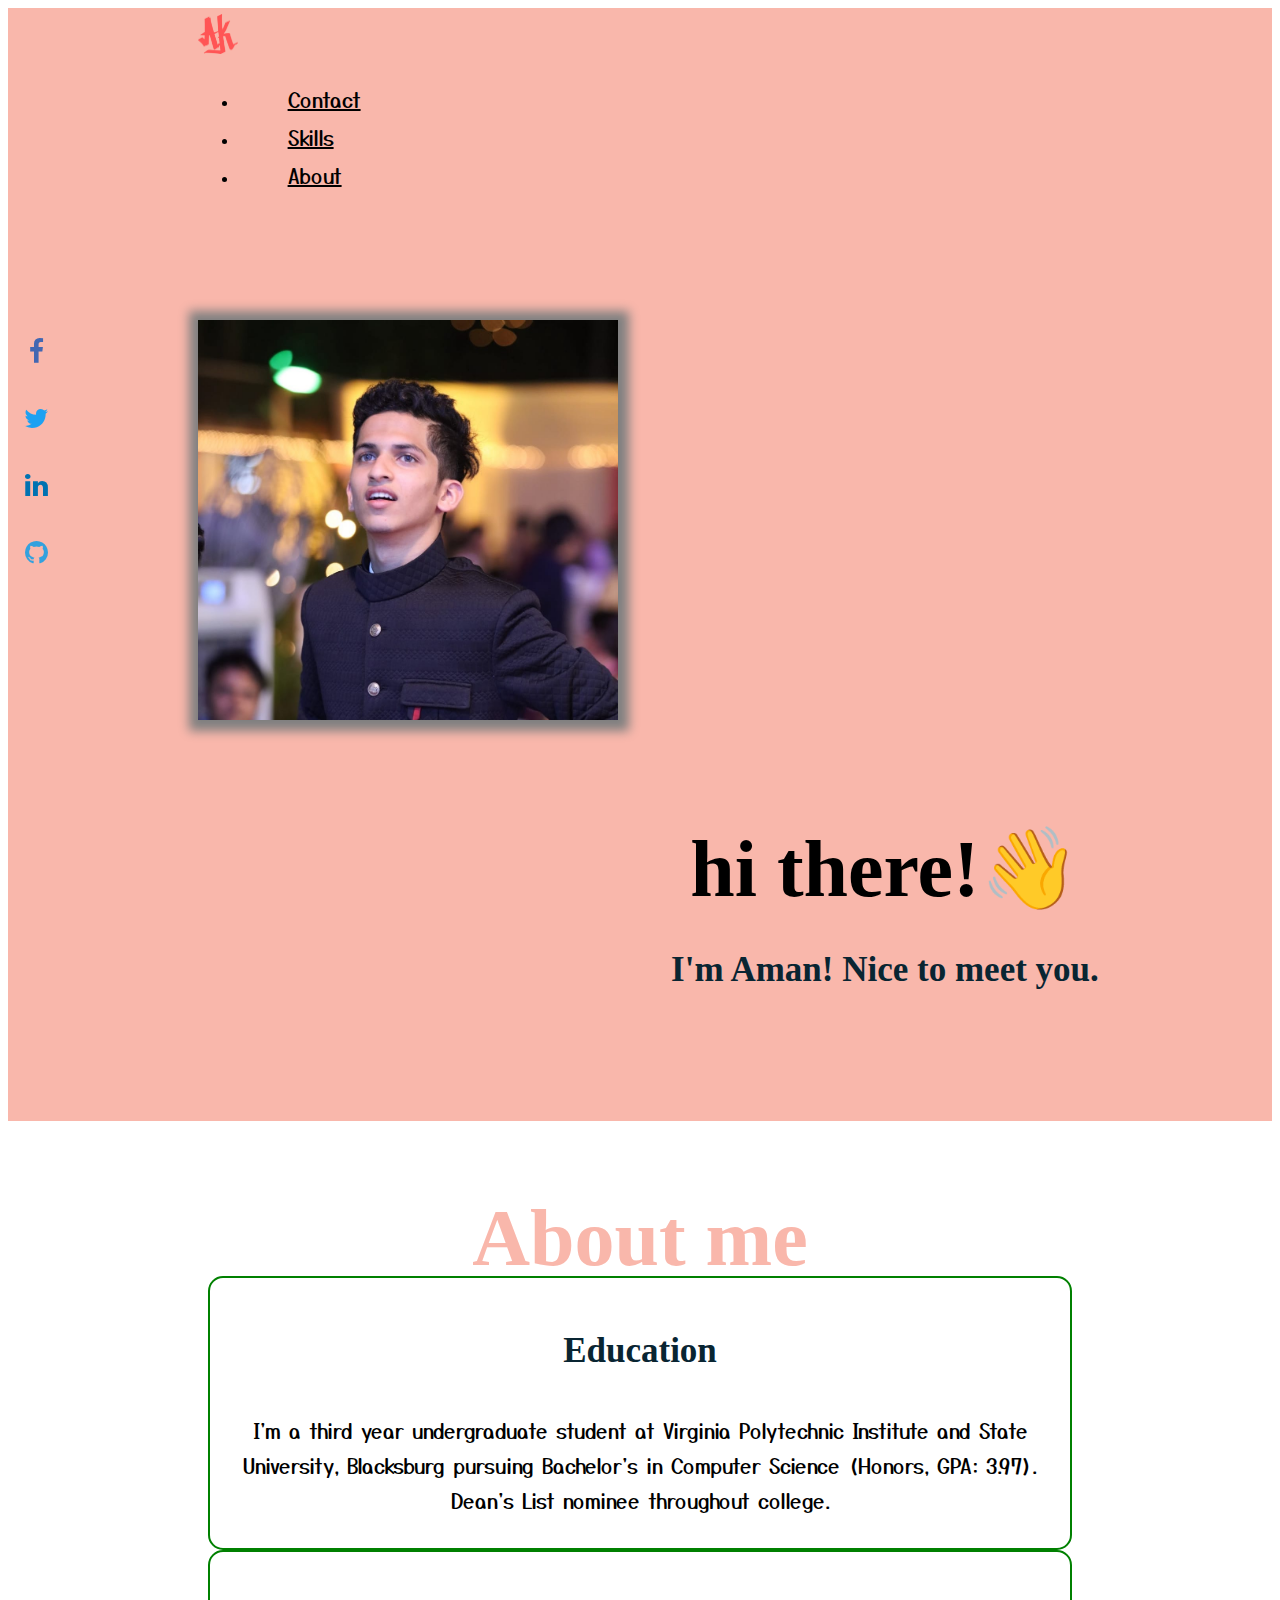
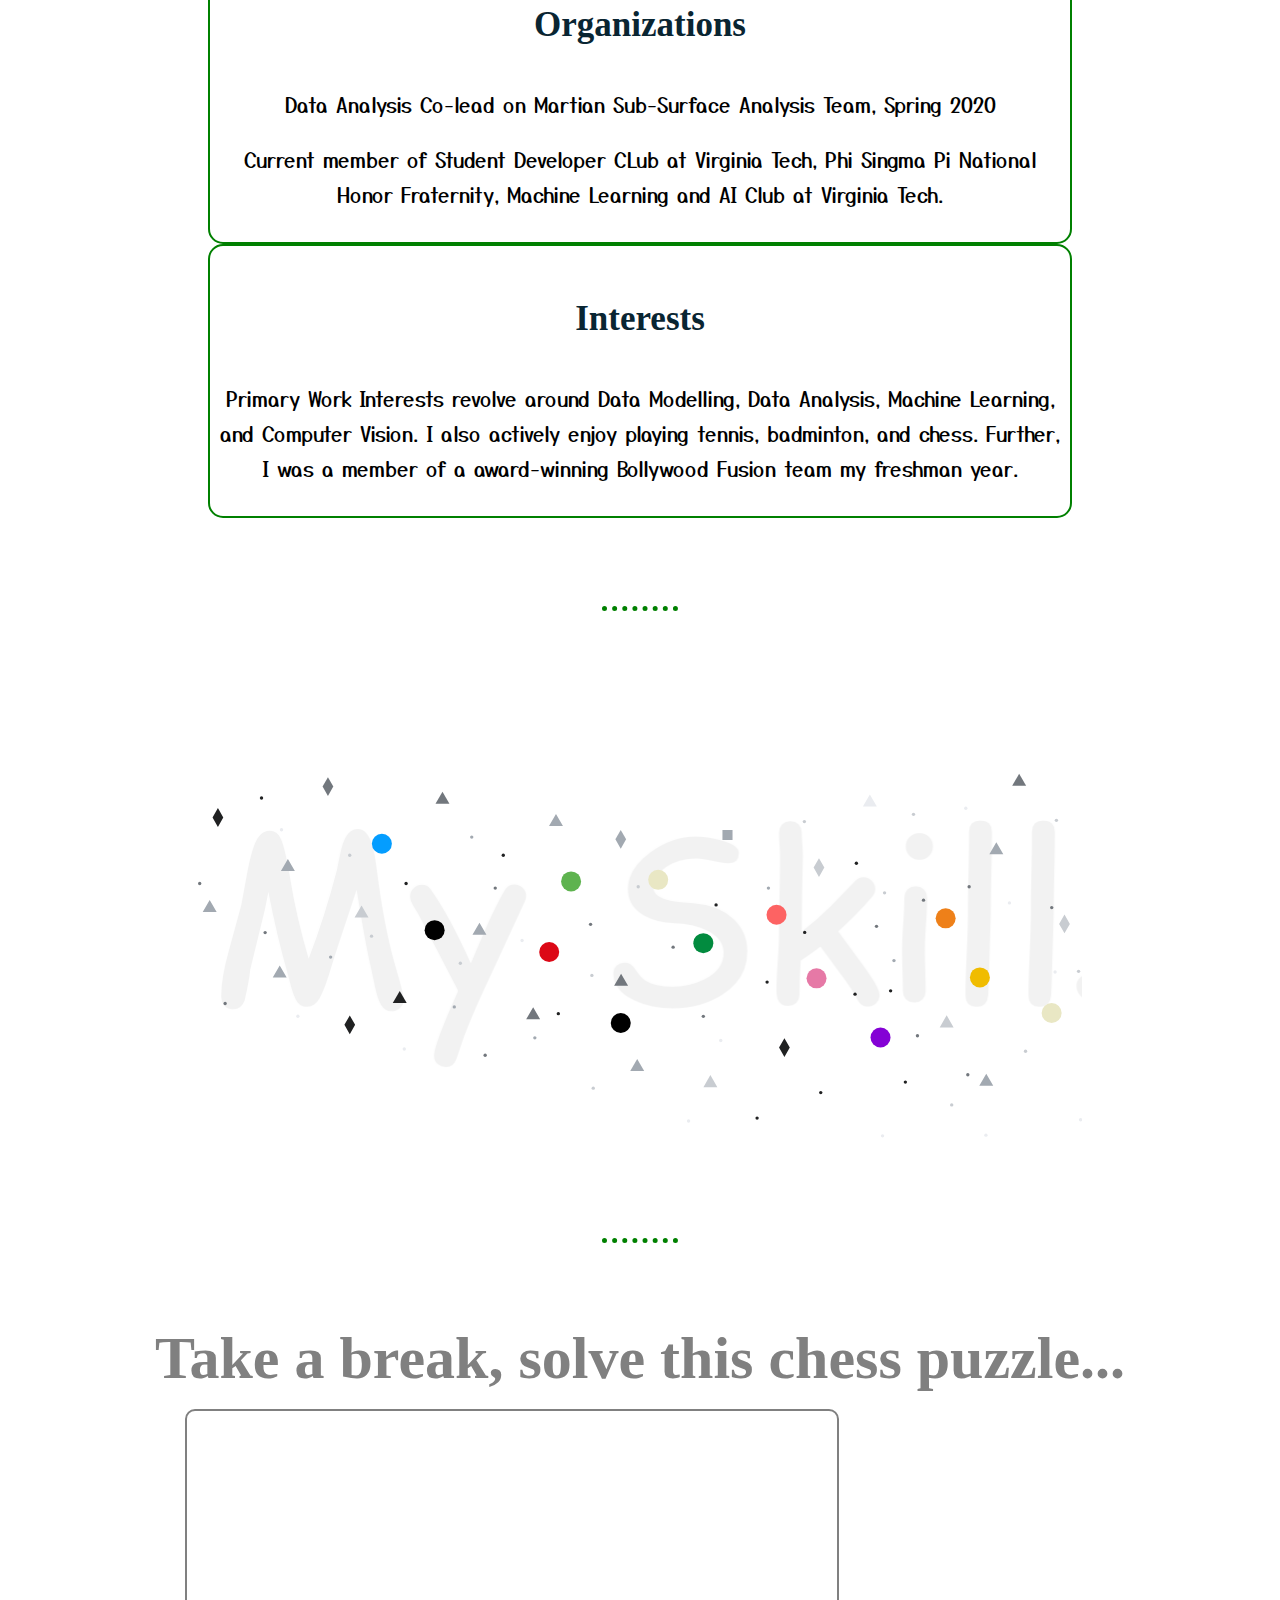
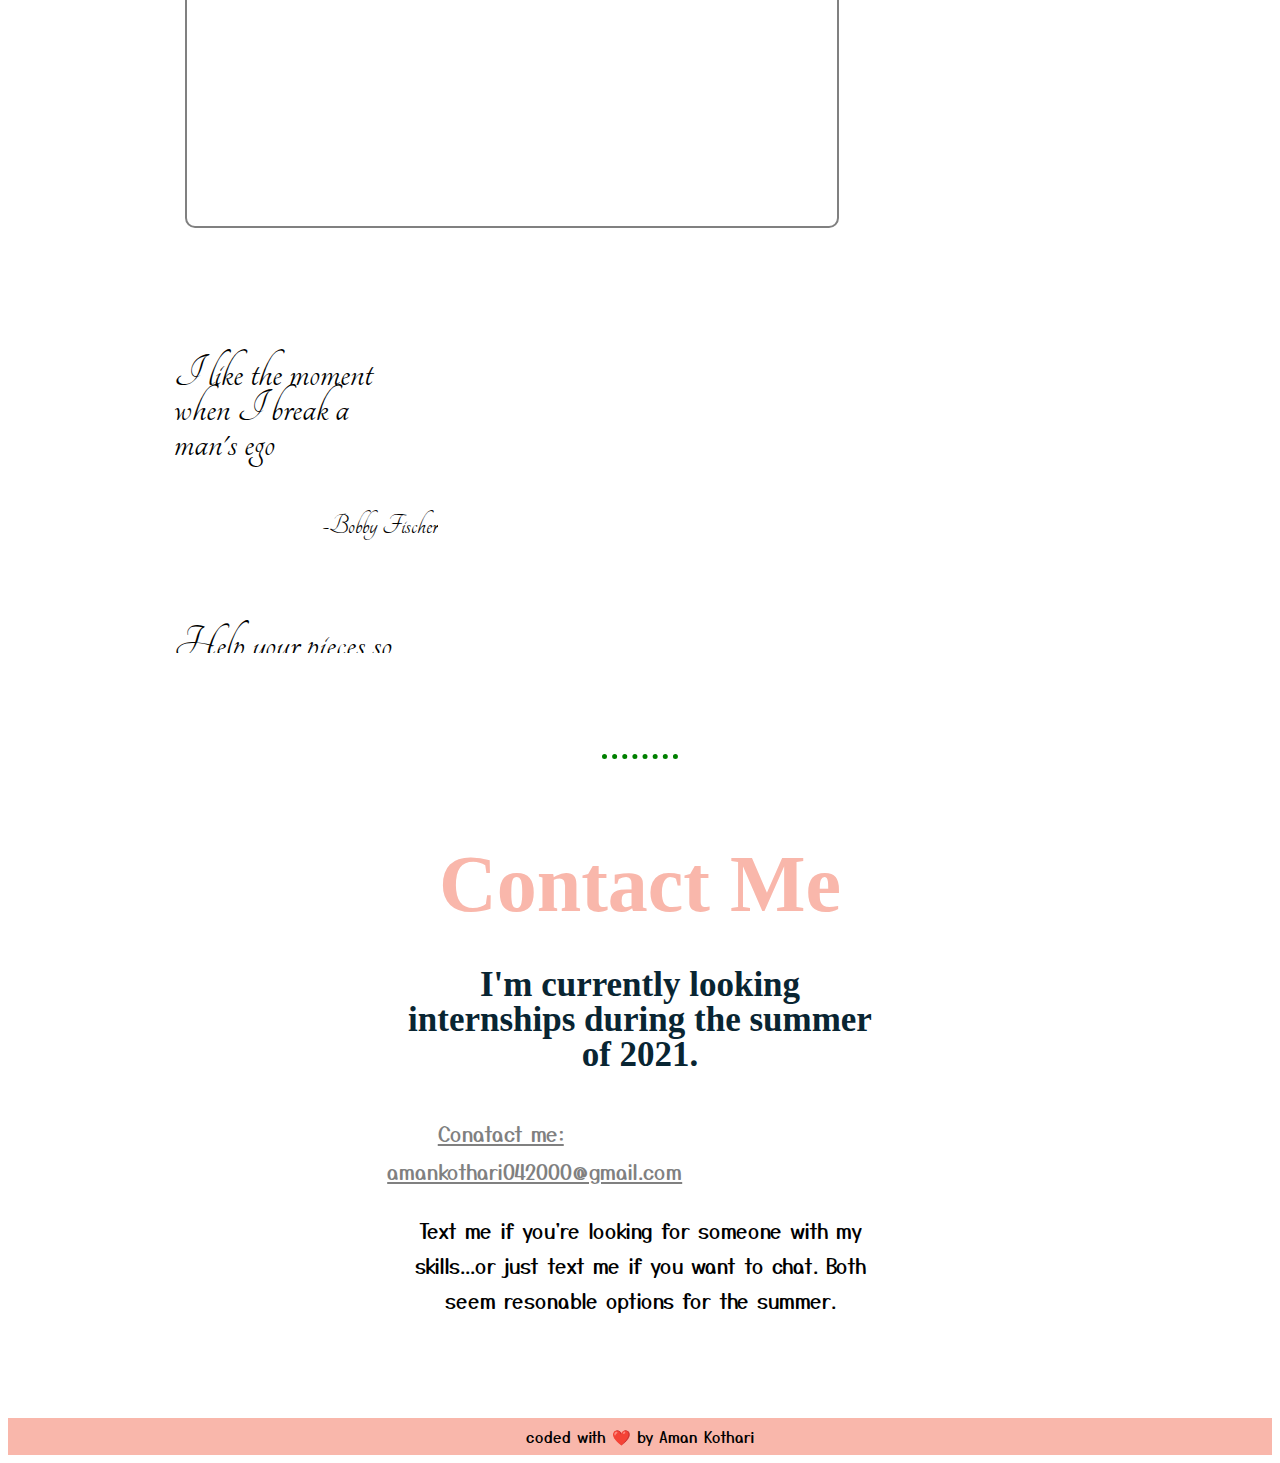
==== index.html @ 49b4b449 "minor fixes" ====
<!DOCTYPE html>
<html lang="en">
<head>
    <meta charset="UTF-8">
    <meta name="viewport" content="width=device-width, initial-scale=1.0">
    <meta name="description" content="Personal Blog">
    <meta name="author" content="Aman Kothari">
    <link rel="icon" href="bitmap.png" type="image/x-icon">
    <title>My Personal Blog</title>

    <!-- CSS only -->
<link rel="stylesheet" href="https://stackpath.bootstrapcdn.com/bootstrap/4.5.0/css/bootstrap.min.css" 
integrity="sha384-9aIt2nRpC12Uk9gS9baDl411NQApFmC26EwAOH8WgZl5MYYxFfc+NcPb1dKGj7Sk" 
crossorigin="anonymous">

<link rel="stylesheet" href="https://cdnjs.cloudflare.com/ajax/libs/font-awesome/4.7.0/css/font-awesome.min.css">

<link rel="stylesheet" href="final.css", type="text/css">

<!-- JS, Popper.js, and jQuery -->
<script src="https://code.jquery.com/jquery-3.5.1.slim.min.js" 
integrity="sha384-DfXdz2htPH0lsSSs5nCTpuj/zy4C+OGpamoFVy38MVBnE+IbbVYUew+OrCXaRkfj" 
crossorigin="anonymous"></script>
<script src="https://cdn.jsdelivr.net/npm/popper.js@1.16.0/dist/umd/popper.min.js" 
integrity="sha384-Q6E9RHvbIyZFJoft+2mJbHaEWldlvI9IOYy5n3zV9zzTtmI3UksdQRVvoxMfooAo" 
crossorigin="anonymous"></script>
<script src="https://stackpath.bootstrapcdn.com/bootstrap/4.5.0/js/bootstrap.min.js" 
integrity="sha384-OgVRvuATP1z7JjHLkuOU7Xw704+h835Lr+6QL9UvYjZE3Ipu6Tp75j7Bh/kR0JKI" 
crossorigin="anonymous"></script>

<!-- Fonts -->
<link rel="preconnect" href="https://fonts.gstatic.com">
<link href="https://fonts.googleapis.com/css2?family=Yusei+Magic&display=swap" rel="stylesheet">
<link rel="stylesheet"
          href="https://fonts.googleapis.com/css?family=Tangerine">
<link href="https://fonts.googleapis.com/css2?family=Open+Sans&display=swap" rel="stylesheet">

<!-- Icons -->
<link rel="stylesheet" href="https://fonts.googleapis.com/icon?family=Material+Icons">
</head>
<body>
    <nav class="navbar navbar-expand-lg">
        <a class="navbar-brand" href="#contact-me"><img src="bitmap.png" alt="what" height="40px" width="40px"></a>
        <div class="collapse navbar-collapse" id="navbarSupportedContent"></div>
            <ul class="navbar-nav">
                <li class="nav-item">
                <a class="nav-link" href="#contact-me">Contact</a>
                </li>
                <li class="nav-item">
                <a class="nav-link" href="#skills">Skills</a>
                </li>
                <li class="nav-item">
                <a class="nav-link" href="#about">About</a>
                </li>
            </ul>
        </div>
    </nav>
    <div class="icon-bar">
        <a href="https://www.facebook.com/aman.kothari.5/" class="facebook" target="_blank">
            <i class="fa fa-facebook fa-lg" style="color:#4267B2"></i></a> 
        <a href="https://twitter.com/amankothari0402" class="twitter" target="_blank">
            <i class="fa fa-twitter fa-lg" style="color:#1DA1F2"></i></a> 
        <!-- <a href="#" class="google"><i class="fa fa-google fa-l"></i></a>  -->
        <a href="https://www.linkedin.com/in/amank04/" class="linkedin" target="_blank">
            <i class="fa fa-linkedin fa-lg" style="color:#0072b1"></i></a>
        <!-- <a href="#" class="youtube"><i class="fa fa-youtube fa-l"></i></a>  -->
        <a href="https://github.com/lordaman" class="github" target="_blank">
            <i class="fa fa-github fa-lg" style="color:#33A1DE"></i></a>
      </div>
    <section id="introduction justify-div" style="padding: 0 !important;">
        
        <div class="introduction-div">
            <div class="my-image">
                <img src="self.jpeg"  class="rounded-circle" alt="Cinque Terre" height="400px" width="420px"
                style="border: 0px solid pink; box-shadow: 1px 1px 10px 10px grey;" />
                </div>
                <div class="top">
                <h1>hi there!👋</h1>
                <h3>I'm Aman! Nice to meet you.</h3>
                </div>
        </div>
    </section>

    <!-- Section: About-->
    <section id="about">
        <div class="container-fluid buffer">
          <h1 class="pink-heading">About me</h1>
          <div class="row">
            <div class="col-lg-4 pad">
              <h3>Education</h3>
              <p>I'm a third year undergraduate student at Virginia Polytechnic Institute and State University, 
                  Blacksburg pursuing Bachelor's in Computer Science (Honors, GPA: 3.97). Dean's List nominee throughout
                college.</p>
            </div>

            <div class="col-lg-4 pad">
              <h3>Organizations</h3>
              <p>Data Analysis Co-lead on Martian Sub-Surface Analysis Team, Spring 2020</p>
              <p>Current member of Student Developer CLub at Virginia Tech, Phi Singma Pi National Honor Fraternity,
                  Machine Learning and AI Club at Virginia Tech.
              </p>
            </div>

            <div class="col-lg-4 pad">
              <h3>Interests</h3>
              <p>
                Primary Work Interests revolve around Data Modelling, Data Analysis, Machine Learning, and Computer Vision.
                I also actively enjoy playing tennis, badminton, and chess. Further, I was a member of a award-winning
                Bollywood Fusion team my freshman year.
              </p>
            </div>
          </div>
        </div>
    </section>
    <hr>
    <section id="skills">
        <div id="main-vis">
            <svg fill="none" xmlns="http://www.w3.org/2000/svg" viewBox="0 0 973 483">
               <path d="M268.859 102l7.671 13.288h-15.343L268.859 102z" fill="#72777D"/>
               <path d="M12.859 221l7.671 13.288H5.187L12.859 221zM89.859 293l7.671 13.288H82.187L89.859 293z" fill="#A2A9B1"/>
               <path d="M221.859 321l7.671 13.288h-15.343L221.859 321z" fill="#202122"/>
               <path d="M179.859 227l7.671 13.288h-15.343L179.859 227zM823.324 347.86l7.672 13.288h-15.343l7.671-13.288z" fill="#C8CCD1"/>
               <path d="M866.879 412.084l7.672 13.288h-15.344l7.672-13.288zM98.859 176l7.671 13.288H91.187L98.859 176z" fill="#A2A9B1"/>
               <path d="M368.585 339.001l7.672 13.288h-15.343l7.671-13.288zM465.291 302.091l7.672 13.288H457.62l7.671-13.288z" fill="#72777D"/>
               <path d="M393.685 126.396l7.671 13.288h-15.343l7.672-13.288zM309.528 245.987l7.672 13.288h-15.343l7.671-13.288z" fill="#A2A9B1"/>
               <path d="M738.859 105l7.671 13.288h-15.343L738.859 105z" fill="#EAECF0"/>
               <path d="M563.474 413.561l7.671 13.288h-15.343l7.672-13.288z" fill="#C8CCD1"/>
               <path d="M483.008 395.844l7.672 13.288h-15.343l7.671-13.288z" fill="#A2A9B1"/>
               <path d="M903.051 82.103l7.672 13.288H895.38l7.671-13.288z" fill="#72777D"/>
               <path d="M877.952 157.401l7.672 13.288H870.28l7.672-13.288zM576.761 144.113h11.073v11.073h-11.073z" fill="#A2A9B1"/>
               <path d="M958.811 247.335L952.906 237 947 247.335l5.906 10.335 5.905-10.335z" fill="#C8CCD1"/>
               <path d="M650.811 383.335L644.906 373 639 383.335l5.906 10.335 5.905-10.335z" fill="#202122"/>
               <path d="M688.811 185.335L682.906 175 677 185.335l5.906 10.335 5.905-10.335z" fill="#C8CCD1"/>
               <path d="M27.811 130.335L21.906 120 16 130.335l5.906 10.335 5.905-10.335zM172.811 358.335L166.906 348 161 358.335l5.906 10.335 5.905-10.335z" fill="#202122"/>
               <path d="M148.811 96.335L142.906 86 137 96.335l5.906 10.335 5.905-10.335z" fill="#72777D"/>
               <path d="M470.811 154.335L464.906 144 459 154.335l5.906 10.335 5.905-10.335z" fill="#A2A9B1"/>
               <circle cx="29.846" cy="334.846" r="1.846" fill="#72777D"/>
               <circle cx="145.846" cy="283.846" r="1.846" fill="#A2A9B1"/>
               <circle cx="667.192" cy="256.691" r="1.846" fill="#202122"/>
               <circle cx="574.916" cy="375.543" r="1.846" fill="#EAECF0"/>
               <circle cx="335.735" cy="171.796" r="1.846" fill="#202122"/>
               <circle cx="746.181" cy="250.047" r="1.846" fill="#72777D"/>
               <circle cx="848.055" cy="206.492" r="1.846" fill="#72777D"/>
               <circle cx="370.431" cy="372.59" r="1.846" fill="#A2A9B1"/>
               <circle cx="755.04" cy="213.136" r="1.846" fill="#C8CCD1"/>
               <circle cx="326.876" cy="207.969" r="1.846" fill="#72777D"/>
               <circle cx="288.489" cy="290.648" r="1.846" fill="#C8CCD1"/>
               <circle cx="433.179" cy="303.936" r="1.846" fill="#C8CCD1"/>
               <circle cx="396.268" cy="346.014" r="1.846" fill="#202122"/>
               <circle cx="301.039" cy="151.865" r="1.846" fill="#A2A9B1"/>
               <circle cx="777.924" cy="421.312" r="1.846" fill="#202122"/>
               <circle cx="555.722" cy="348.967" r="1.846" fill="#72777D"/>
               <circle cx="942.546" cy="300.245" r="1.846" fill="#EAECF0"/>
               <circle cx="69.846" cy="108.846" r="1.846" fill="#202122"/>
               <circle cx="73.846" cy="256.846" r="1.846" fill="#72777D"/>
               <circle cx="752.825" cy="480.369" r="1.846" fill="#EAECF0"/>
               <circle cx="190.846" cy="260.846" r="1.846" fill="#C8CCD1"/>
               <circle cx="846.578" cy="413.192" r="1.846" fill="#72777D"/>
               <circle cx="944.022" cy="133.409" r="1.846" fill="#C8CCD1"/>
               <circle cx="722.558" cy="324.606" r="1.846" fill="#202122"/>
               <circle cx="315.803" cy="391.784" r="1.846" fill="#72777D"/>
               <circle cx="434.656" cy="427.956" r="1.846" fill="#C8CCD1"/>
               <circle cx="1.846" cy="202.846" r="1.846" fill="#72777D"/>
               <circle cx="761.684" cy="320.915" r="1.846" fill="#202122"/>
               <circle cx="724.035" cy="180.655" r="1.846" fill="#202122"/>
               <circle cx="356.405" cy="265.549" r="1.846" fill="#EAECF0"/>
               <circle cx="892.347" cy="224.209" r="1.846" fill="#EAECF0"/>
               <circle cx="109.846" cy="348.846" r="1.846" fill="#EAECF0"/>
               <circle cx="666.846" cy="134.846" r="1.846" fill="#C8CCD1"/>
               <circle cx="226.846" cy="384.846" r="1.846" fill="#EAECF0"/>
               <circle cx="910.064" cy="387.354" r="1.846" fill="#C8CCD1"/>
               <circle cx="828.861" cy="446.411" r="1.846" fill="#C8CCD1"/>
               <circle cx="866.51" cy="479.631" r="1.846" fill="#EAECF0"/>
               <circle cx="968.383" cy="299.507" r="1.846" fill="#C8CCD1"/>
               <circle cx="539.482" cy="464.128" r="1.846" fill="#EAECF0"/>
               <circle cx="91.846" cy="143.846" r="1.846" fill="#EAECF0"/>
               <circle cx="765.375" cy="287.696" r="1.846" fill="#A2A9B1"/>
               <circle cx="228.846" cy="202.846" r="1.846" fill="#202122"/>
               <circle cx="791.212" cy="370.375" r="1.846" fill="#72777D"/>
               <circle cx="797.856" cy="221.256" r="1.846" fill="#72777D"/>
               <!-- <circle cx="890.871" cy="51.468" r="1.846" fill="#202122"/> -->
               <circle cx="684.846" cy="432.846" r="1.846" fill="#202122"/>
               <circle cx="166.846" cy="171.846" r="1.846" fill="#C8CCD1"/>
               <circle cx="625.853" cy="311.318" r="1.846" fill="#202122"/>
               <circle cx="569.748" cy="226.424" r="1.846" fill="#202122"/>
               <circle cx="786.846" cy="126.846" r="1.846" fill="#C8CCD1"/>
               <!-- <circle cx="970.598" cy="2.746" r="1.846" fill="#72777D"/> -->
               <circle cx="844.363" cy="120.121" r="1.846" fill="#EAECF0"/>
               <circle cx="281.846" cy="338.632" r="1.846" fill="#A2A9B1"/>
               <circle cx="938.855" cy="229.377" r="1.846" fill="#72777D"/>
               <circle cx="614.846" cy="460.846" r="1.846" fill="#202122"/>
               <circle cx="970.598" cy="462.652" r="1.846" fill="#EAECF0"/>
               <circle cx="484.116" cy="206.492" r="1.846" fill="#C8CCD1"/>
               <circle cx="627.329" cy="207.969" r="1.846" fill="#A2A9B1"/>
               <circle cx="522.503" cy="272.931" r="1.846" fill="#72777D"/>
               <circle cx="431.703" cy="247.832" r="1.846" fill="#72777D"/>
               <!-- <path d="M809.593 77.138c3.739-.53 6.605-3.727 6.605-7.586 0-2.358-1.064-4.45-2.733-5.864l-3.872 3.86v9.59zm-2.172 0v-9.59l-3.871-3.874a7.632 7.632 0 00-2.733 5.863c0 3.874 2.866 7.071 6.604 7.601zm7.772-14.26a9.347 9.347 0 012.763 6.659c0 2.504-.99 4.89-2.763 6.659a9.402 9.402 0 01-6.678 2.755 9.44 9.44 0 01-6.679-2.755 9.371 9.371 0 01-2.777-6.66c0-2.518.989-4.89 2.763-6.658.147-.147.31-.295.472-.442l-2.157-2.15c-.162.146-.31.294-.473.441a12.216 12.216 0 00-2.674 3.963 12.367 12.367 0 00-.99 4.847c0 1.68.325 3.314.99 4.847a12.693 12.693 0 002.674 3.963 12.255 12.255 0 003.975 2.666c1.537.648 3.177.987 4.861.987 1.684 0 3.324-.324 4.861-.987a12.74 12.74 0 003.975-2.666 12.217 12.217 0 002.674-3.963c.65-1.532.99-3.168.99-4.847 0-1.68-.325-3.315-.99-4.847a12.692 12.692 0 00-2.674-3.963c-.148-.147-.311-.294-.473-.442l-2.143 2.151c.163.133.311.28.473.442zM808.5 57a3.892 3.892 0 013.901 3.89c0 2.15-1.744 3.888-3.901 3.888a3.892 3.892 0 01-3.901-3.889c0-2.15 1.744-3.889 3.901-3.889z" fill="#000"/> -->
               <circle id="project1" class="project-circle wp20-fill-color-11" cx="506.096" cy="198.9" r="11" fill="#000" 
               onmouseover="mouseOver(1)" onmouseout="mouseOut(1)" data-toggle="popover" 
               title="Python" data-content="Certified training with Matplotlib, Pandas, and tensor-flow. 
               Experience with Flask, and Numpy."data-placement="bottom" />
               <circle id="project2" class="project-circle wp20-fill-color-1" cx="464.922" cy="356.349" r="11" fill="#000"
               onmouseover="mouseOver(2)" onmouseout="mouseOut(2)" data-toggle="popover" 
               title="Java" data-content="4+ years of Java and associated API's."data-placement="bottom"/>
               <circle id="project3" class="project-circle wp20-fill-color-2" cx="386.228" cy="278.228" r="11" fill="#000"
               onmouseover="mouseOver(3)" onmouseout="mouseOut(3)" data-toggle="popover" 
               title="C | C++" data-content="4+ years with C | C++. Built a MIPS assembler for class 
               only using standard C libraries."data-placement="bottom"/>
               <circle id="project4" class="project-circle wp20-fill-color-3" cx="555.722" cy="268.502" r="11" fill="#000"
               onmouseover="mouseOver(4)" onmouseout="mouseOut(4)" data-toggle="popover" 
               title="OpenCV" data-content="Member of Computer Vision sub-team at Robogrinder. OpenCV to 
               filter and identify objects."data-placement="bottom"/>
               <circle id="project5" class="project-circle wp20-fill-color-4" cx="822.217" cy="241.188" r="11" fill="#000"
               onmouseover="mouseOver(5)" onmouseout="mouseOut(5)" data-toggle="popover" 
               title="Project Management" data-content="Succesfully deployed GUI to control and view
               all Rasberry Pi's in the MSAT project in the capacity of the data-team sublead. Gained
                experience in man management and keeping deadlines."data-placement="bottom"/>
               <circle id="project6" class="project-circle wp20-fill-color-5" cx="202.228" cy="159.228" r="11" fill="#000"
               onmouseover="mouseOver(6)" onmouseout="mouseOut(6)" data-toggle="popover" 
               title="Computationl Modelling" data-content="Scored straight A's in two extensive
               Computational Modelling courses with projects ranging from modelling insect dynamic data
               to blurring, de-blurring, and compressing images."data-placement="bottom"/>
               <circle id="project7" class="project-circle wp20-fill-color-6" cx="859.866" cy="306.151" r="11" fill="#000"
               onmouseover="mouseOver(7)" onmouseout="mouseOut(7)" data-toggle="popover" 
               title="Machine Learning" data-content="Enrolled in the Machine Learning capstone in school and
                learning how to model from the ground-up."data-placement="bottom"/>
               <circle id="project8" class="project-circle wp20-fill-color-7" cx="680.228" cy="307.228" r="11" fill="#000"
               onmouseover="mouseOver(8)" onmouseout="mouseOut(8)" data-toggle="popover" 
               title="HTML5 | CSS" data-content="I built this website!"data-placement="bottom"/>
               <circle id="project9" class="project-circle wp20-fill-color-8" cx="750.578" cy="372.226" r="11" fill="#000"
               onmouseover="mouseOver(9)" onmouseout="mouseOut(9)" data-toggle="popover" 
               title="Dance" data-content="Member and choreographer at award-winning fusion dance team Junoon
                at Virginia Tech."data-placement="bottom"/>
               <circle id="project10" class="project-circle wp20-fill-color-9" cx="410.295" cy="200.587" r="11" fill="#000"
               onmouseover="mouseOver(10)" onmouseout="mouseOut(10)" data-toggle="popover" 
               title="MATLAB" data-content="Computational Data Modelling training. Algorithms: Least-Squares,
               LU factorization, 4th-order Runga-Kutta among others."data-placement="bottom"/>
               <circle id="project11" class="project-circle wp20-fill-color-10" cx="636.228" cy="237.228" r="11" fill="#000"
               onmouseover="mouseOver(11)" onmouseout="mouseOut(11)" data-toggle="popover" 
               title="Mathematical Aptitude" data-content="Trained in Single and multivariable calculus,
                Linear algebra, Differential Equations, and Cryptography."data-placement="bottom"/>
               <circle id="project12" class="project-circle wp20-fill-color-11" cx="938.786" cy="345.276" r="11" fill="#000"
               onmouseover="mouseOver(12)" onmouseout="mouseOut(12)" data-toggle="popover" 
               title="Bilingual" data-content="Fluent in English and Hindi. Working on French."data-placement="bottom"/>
               <circle id="project13" class="project-circle wp20-fill-color-1" cx="260.228" cy="254.228" r="11" fill="#000"
               onmouseover="mouseOver(13)" onmouseout="mouseOut(13)" data-toggle="popover" 
               title="Cloud Computing" data-content="Striving hard to learn and implement cloud computing 
               skills."data-placement="bottom"/>
           </svg>
       </div>
       <script>
        function mouseOver(num) {
            var finalstr = new String("#project").concat(num.toString());
            $(finalstr).popover('show');
            $(finalstr).css('animation', 'none');
        }
        function mouseOut(num) {
            var finalstr = new String("#project").concat(num.toString());
            $(finalstr).popover('hide');
        }
    </script>
    </section>
     <hr>
    <section id="chess">
            <h2 style="text-align: center; color: gray;">
                Take a break, solve this chess puzzle...
            </h2>
          <div class="center"> 
            <div class="chess-iframe" style="float: left;">
            <iframe src="https://www.chess.com/daily_puzzle" 
                style="width: 650px; height: 415px; display: block;
                 border: 2px solid gray; border-radius: 10px;"></iframe>
            </div>
            <div id = "chess-marquee" style="width: 30%;">
                <!-- <marquee behavior="scroll" direction="up"> -->
                        <br> <br>
                        <blockquote>I like the moment when I break a man's ego</blockquote>
                        <small class="author">-Bobby Fischer</small>
                        <br><br>
                        <blockquote>Help your pieces so they can help you</blockquote>
                        <small class="author">-Paul Morphy</small>
                        <br><br>
                        <!-- <blockquote>I have come to the personal conclusion that while all artists are not chess players, all chess players are artists.</blockquote>
                        <small class="author">Marcel Duchamp</small>
                        <br><br>
                        <blockquote>Unlike other games in which lucre is the end and aim, [chess] recommends itself to the wise by the fact that its mimic battles are fought for no prize but honor. It is eminently and emphatically the philosopher’s game.</blockquote>
                        <small class="author">Paul Morphy</small>
                        <br><br>
                        <blockquote>The beauty of chess is it can be whatever you want it to be. It transcends language, age, race, religion, politics, gender, and socioeconomic background. Whatever your circumstances, anyone can enjoy a good fight to the death over the chess board.</blockquote>
                        <small class="author">Simon Williams</small>
                        <br><br>
                        <blockquote>Chess is the struggle against the error.</blockquote>
                        <small class="author">Johannes Zukertort</small>
                        <br><br>
                        <blockquote>Every chess master was once a beginner.</blockquote>
                        <small class="author">Irving Chernev</small>
                        <br><br>
                        <blockquote>Avoid the crowd. Do your own thinking independently. Be the chess player, not the chess piece.</blockquote>
                        <small class="author">Ralph Charell</small>
                        <br><br>
                        <blockquote>Chess makes men wiser and clear-sighted.</blockquote>
                        <small class="author">Vladimir Putin</small>
                        <br><br>
                        <blockquote>Chess is the gymnasium of the mind.</blockquote>
                        <small class="author">Blaise Pascal</small>
                        <br><br>
                        <blockquote>Chess holds its master in its own bonds, shackling the mind and brain so that the inner freedom of the very strongest must suffer.</blockquote>
                        <small class="author">Albert Einstein</small>
                        <br><br>
                        <blockquote>Chess is a war over the board. The object is to crush the opponent’s mind.</blockquote>
                        <small class="author">Bobby Fischer</small> -->
                <!-- </marquee> -->
            </div>
        </div>
    </section>
    <hr>
    <section id="contact-me">
        <h1 class="pink-heading">
            Contact Me
        </h1>
        <div style="margin: 0px auto; width: 40%;">
        <h3>
            I'm currently looking internships during the summer of 2021.
        </h3>
        <a href="mailto:amankothari042000@gmail.com" method="post" enctype="text/plain" 
        class="btn btn-outline-light btn-lg contact-btn center" role="button" 
        aria-pressed="true" style="color: gray !important;">
        Conatact me: amankothari042000@gmail.com</a>
        <p style="text-align: center; ">
            Text me if you're looking for someone with my skills...or just text me if you want to 
            chat. Both seem resonable options for the summer.
        </p>
        </div>
      </section>
      
      <footer>
          <p style="margin: 0 auto; text-align: center; font-size: 15px;">
              coded with ❤️  by Aman Kothari
          </p>
      </footer>


</body>
</html>
---- final.css ----
html {
    scroll-behavior: smooth !important;
}

/* .div-style {
    
} */

body {
    line-height:35px;
}

p {
    font-family: 'Yusei Magic', sans-serif;
    font-size: 20px;
}

h1 {
    font-family: Georgia, 'Times New Roman', Times, serif;
    font-size: 80px;
    margin: 0 auto;
    text-align: center;
    padding: 20px;
}

h2 {
    font-family: Georgia, 'Times New Roman', Times, serif;
    font-size: 60px;
    margin: 0 auto;
    text-align: center;
    padding: 10px;
}
h3 {
    font-family: Georgia, 'Times New Roman', Times, serif;
    font-size:35px;
    text-align: center;
    color: #092532;
    padding: 10px;
}

a {
    color: black;
    font-family: 'Yusei Magic', sans-serif;
    text-align: center;
    font-size: 20px;
}
a:hover {
    color: grey;
}

section {
    padding: 80px 0 80px 0;
}

.navbar{
    background-color: #f9b7ab;
    padding:0.5% 15% 0.5%;
}
.nav-item {
    padding-left: 50px;
}
.introduction-div {
    background-color: #f9b7ab;
    height: 700px;
    padding: 8% 5% 8% 15%;
}
.my-image {
    display: inline;
}
.top {
    float: right;
    display: inline;
    text-align: center;
    padding: 100px;
}
.buffer {
    padding: 0 200px;
}
.pink-heading {
    color: #f9b7ab;
}
.justify-div {
    justify-content:flex;
}
.pad {
    border: 2px solid green;
    border-radius: 15px;
    text-align: center;
    padding: 10px;
}
.center {
    margin: auto;
    padding: 1% 10% 1%;
}
.chess-iframe {
    padding: 1% 5% 1%;
    text-align: center;
}
  
/* My Skills section */
#main-vis {
    width: 70%;
    margin: auto;
    background-image: url(skills.png);
}

.project-circle {
    animation: circles 2s infinite;
}

@keyframes circles {
    0% {r:9;}
    50% {r:13;}
    100% {r:9;}
}

.project-circle:hover {
    r:15 !important;
}
.project-circle{transition:.3s all;cursor:crosshair;stroke:transparent;stroke-width:3}.movement
circle{transition:.3s all}.movement:hover 
circle:not(.project-circle){fill:#3a25ff}.movement
.wp20-fill-color-1,.wp20-fill-color-1:hover,.wp20-fill-color-1.active{fill:#0154d5}
.wp20-underline-color-1{border-bottom:.125em solid #0154d5}
.wp20-color-2{border-color:#dc0816 !important}
.wp20-fill-color-2,.wp20-fill-color-2:hover,.wp20-fill-color-2.active{fill:#dc0816}
.wp20-underline-color-2{border-bottom:.125em solid #dc0816}
.wp20-color-3{border-color:#028b3f !important}
.wp20-fill-color-3,.wp20-fill-color-3:hover,.wp20-fill-color-3.active{fill:#028b3f}
.wp20-underline-color-3{border-bottom:.125em solid #028b3f}.wp20-color-4{border-color:#ee8019 !important}
.wp20-fill-color-4,.wp20-fill-color-4:hover,.wp20-fill-color-4.active{fill:#ee8019}
.wp20-underline-color-4{border-bottom:.125em solid #ee8019}.wp20-color-5{border-color:#049dff !important}
.wp20-fill-color-5,.wp20-fill-color-5:hover,.wp20-fill-color-5.active{fill:#049dff}
.wp20-underline-color-5{border-bottom:.125em solid #049dff}.wp20-color-6{border-color:#f0bc00 !important}
.wp20-fill-color-6,.wp20-fill-color-6:hover,.wp20-fill-color-6.active{fill:#f0bc00}
.wp20-underline-color-6{border-bottom:.125em solid #f0bc00}.wp20-color-7{border-color:#e679a6 !important}
.wp20-fill-color-7,.wp20-fill-color-7:hover,.wp20-fill-color-7.active{fill:#e679a6}
.wp20-underline-color-7{border-bottom:.125em solid #e679a6}.wp20-color-8{border-color:#8401d5 !important}
.wp20-fill-color-8,.wp20-fill-color-8:hover,.wp20-fill-color-8.active{fill:#8401d5}
.wp20-underline-color-8{border-bottom:.125em solid #8401d5}.wp20-color-9{border-color:#5eb34f !important}
.wp20-fill-color-9,.wp20-fill-color-9:hover,.wp20-fill-color-9.active{fill:#5eb34f}
.wp20-underline-color-9{border-bottom:.125em solid #5eb34f}.wp20-color-10{border-color:#fd6363 !important}
.wp20-fill-color-10,.wp20-fill-color-10:hover,.wp20-fill-color-10.active{fill:#fd6363}
.wp20-underline-color-10{border-bottom:.125em solid #fd6363}.wp20-color-11{border-color:#e9e7c4 !important}
.wp20-fill-color-11,.wp20-fill-color-11:hover,.wp20-fill-color-11.active{fill:#e9e7c4}

.icon-bar {
    position: fixed;
    top: 50%;
    -webkit-transform: translateY(-50%);
    -ms-transform: translateY(-50%);
    transform: translateY(-50%);
  }
  
  .icon-bar a {
    display: block;
    text-align: center;
    padding: 16px;
    transition: all 0.3s ease;
    color: white;
    font-size: 20px;
}

.fa:hover {
    color: black !important;
}

blockquote {
    font-family: 'Tangerine', serif;
    font-size: 48px;
}
.author {
    font-family: 'Tangerine', serif;
    font-size: 30px;
    float: right;
}
#chess-marquee {
    overflow: hidden;
    height: 415px;
}

/* #chess-marquee div {
    position: relative;
    animation: CSSright linear 18s infinite;
}
@keyframes CSSright {
    0% { right: -100% !important}
    100% { right: 100% !important}
  } */

  hr {
    stroke-width:30px !important;
    border-style: dotted;
    border-width: thick 0 0 0;
    border-color: green;
    width: 6%;
  }

  footer {
    background-color: #f9b7ab;
    padding: 1px;
    margin: 0 auto;
  }
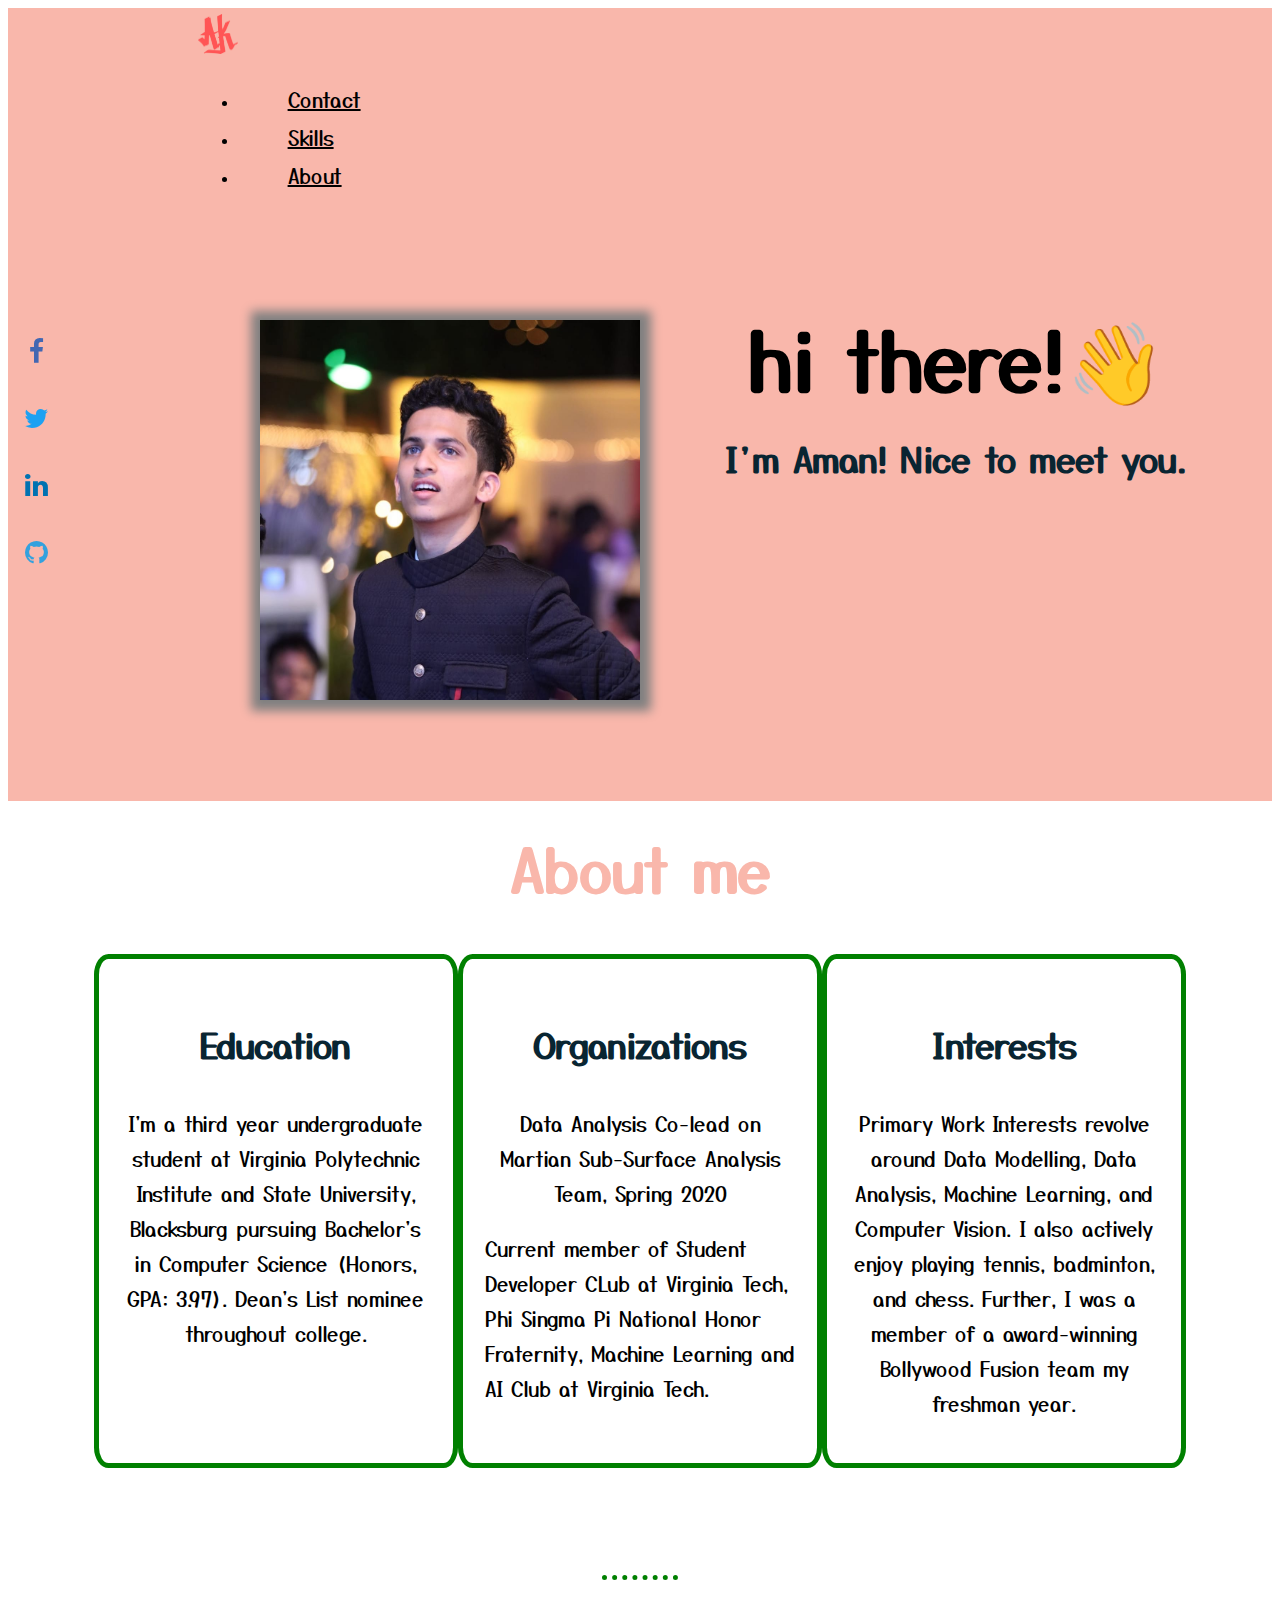
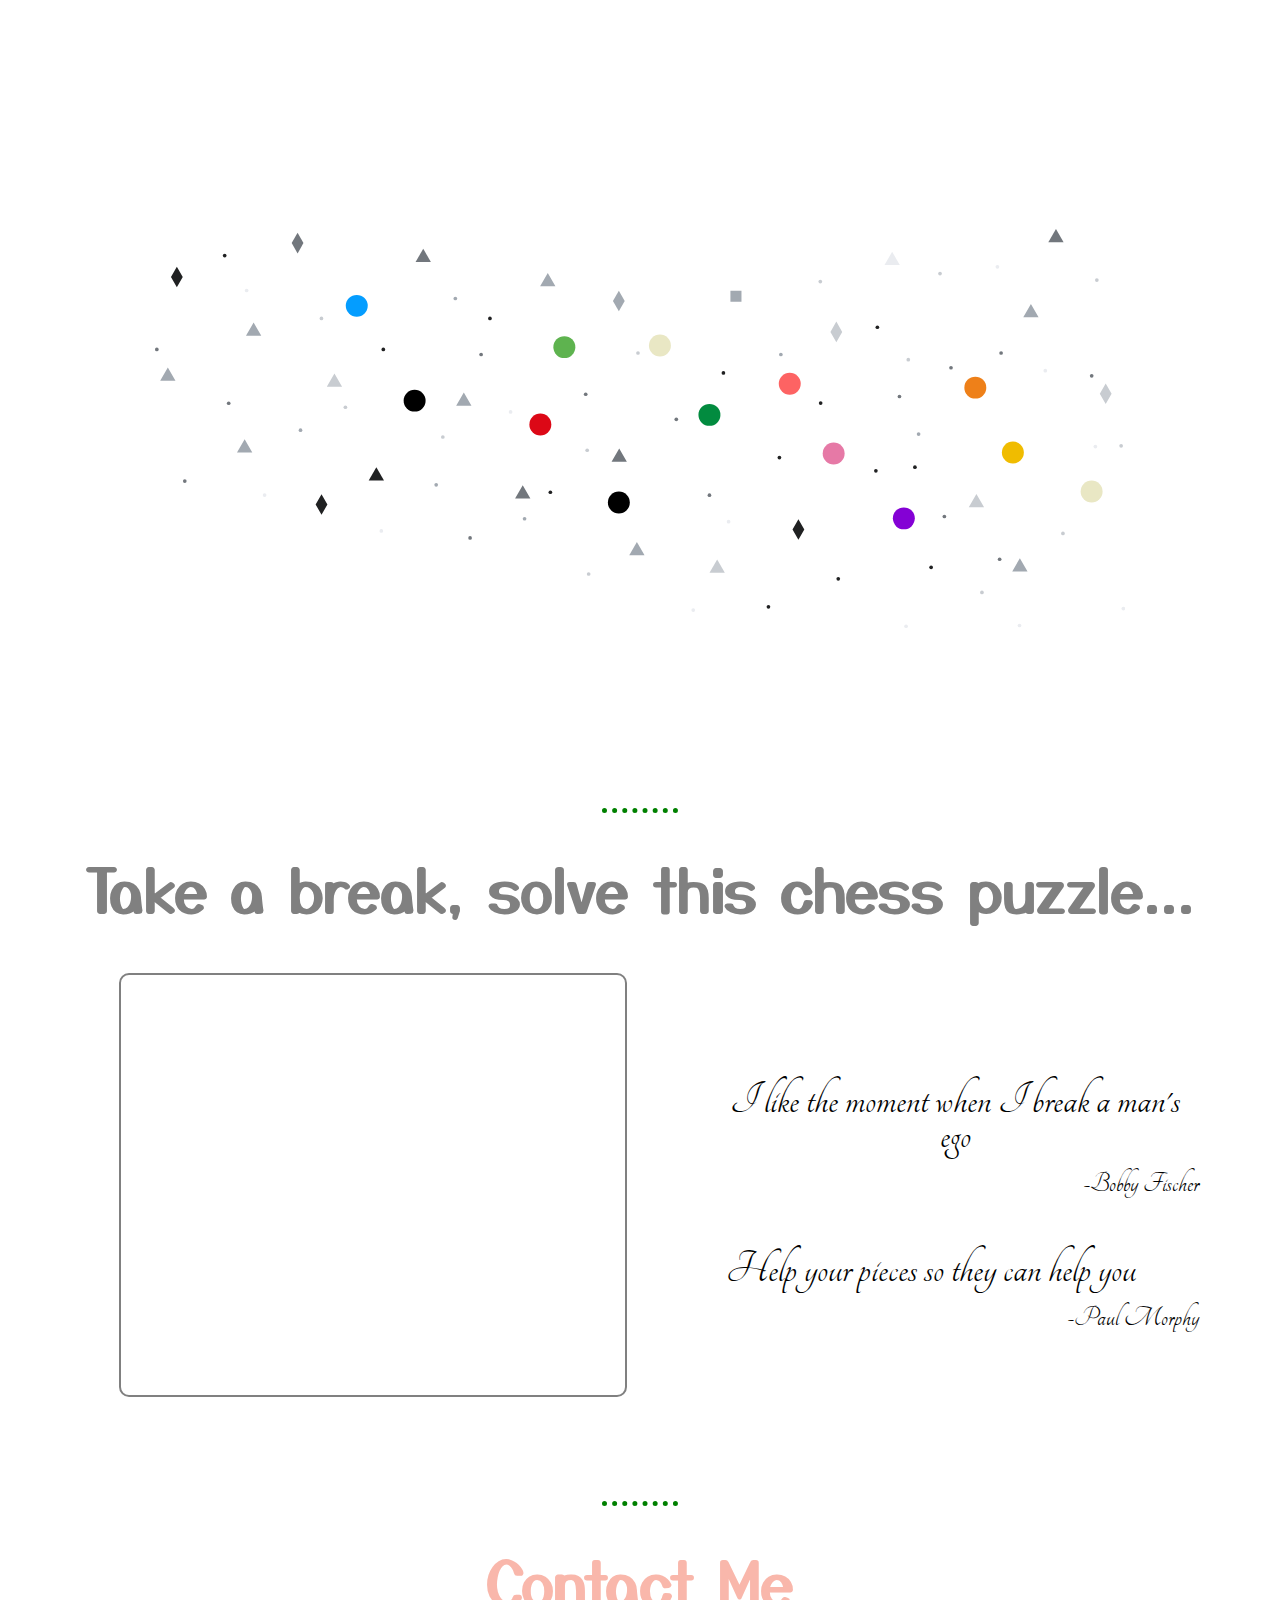
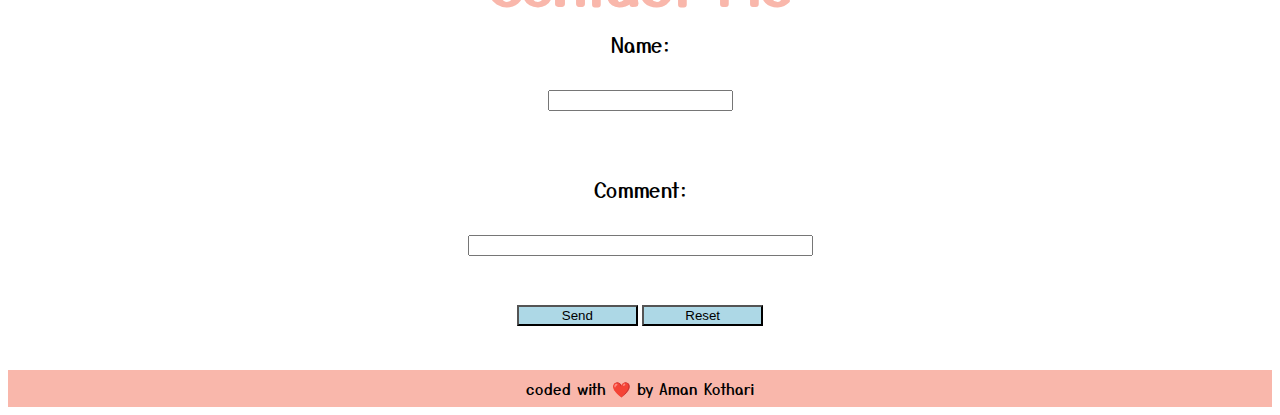
==== commit 2f993367: "update for small devices" ====
--- a/index.html
+++ b/index.html
@@ -66,51 +66,50 @@
         <!-- <a href="#" class="youtube"><i class="fa fa-youtube fa-l"></i></a>  -->
         <a href="https://github.com/lordaman" class="github" target="_blank">
             <i class="fa fa-github fa-lg" style="color:#33A1DE"></i></a>
-      </div>
+    </div>
     <section id="introduction justify-div" style="padding: 0 !important;">
-        
         <div class="introduction-div">
-            <div class="my-image">
-                <img src="self.jpeg"  class="rounded-circle" alt="Cinque Terre" height="400px" width="420px"
+            <div class="row">
+            <div class="column center">
+                <img src="self.jpeg"  class="rounded-circle" alt="Cinque Terre"
                 style="border: 0px solid pink; box-shadow: 1px 1px 10px 10px grey;" />
-                </div>
-                <div class="top">
+            </div>
+            <div class="top column">
                 <h1>hi there!👋</h1>
                 <h3>I'm Aman! Nice to meet you.</h3>
-                </div>
+            </div>
+            </div>
         </div>
     </section>
 
     <!-- Section: About-->
     <section id="about">
-        <div class="container-fluid buffer">
-          <h1 class="pink-heading">About me</h1>
-          <div class="row">
-            <div class="col-lg-4 pad">
+          <h2 class="pink-heading">About me</h2>
+          <div class="row" style="padding: 5%;">
+            <div class="incol" style="flex: 30%; padding: 2%;">
               <h3>Education</h3>
-              <p>I'm a third year undergraduate student at Virginia Polytechnic Institute and State University, 
+              <p style="text-align: center;">I'm a third year undergraduate student at Virginia Polytechnic Institute and State University, 
                   Blacksburg pursuing Bachelor's in Computer Science (Honors, GPA: 3.97). Dean's List nominee throughout
                 college.</p>
             </div>
 
-            <div class="col-lg-4 pad">
+            <div class="incol" style="flex: 30%; padding: 2%;">
               <h3>Organizations</h3>
-              <p>Data Analysis Co-lead on Martian Sub-Surface Analysis Team, Spring 2020</p>
+              <p style="text-align: center;">Data Analysis Co-lead on Martian Sub-Surface Analysis Team, Spring 2020</p>
               <p>Current member of Student Developer CLub at Virginia Tech, Phi Singma Pi National Honor Fraternity,
                   Machine Learning and AI Club at Virginia Tech.
               </p>
             </div>
 
-            <div class="col-lg-4 pad">
+            <div class="incol" style="flex: 30%; padding: 2%;">
               <h3>Interests</h3>
-              <p>
+              <p style="text-align: center;">
                 Primary Work Interests revolve around Data Modelling, Data Analysis, Machine Learning, and Computer Vision.
                 I also actively enjoy playing tennis, badminton, and chess. Further, I was a member of a award-winning
                 Bollywood Fusion team my freshman year.
               </p>
             </div>
           </div>
-        </div>
     </section>
     <hr>
     <section id="skills">
@@ -178,13 +177,11 @@
                <circle cx="228.846" cy="202.846" r="1.846" fill="#202122"/>
                <circle cx="791.212" cy="370.375" r="1.846" fill="#72777D"/>
                <circle cx="797.856" cy="221.256" r="1.846" fill="#72777D"/>
-               <!-- <circle cx="890.871" cy="51.468" r="1.846" fill="#202122"/> -->
                <circle cx="684.846" cy="432.846" r="1.846" fill="#202122"/>
                <circle cx="166.846" cy="171.846" r="1.846" fill="#C8CCD1"/>
                <circle cx="625.853" cy="311.318" r="1.846" fill="#202122"/>
                <circle cx="569.748" cy="226.424" r="1.846" fill="#202122"/>
                <circle cx="786.846" cy="126.846" r="1.846" fill="#C8CCD1"/>
-               <!-- <circle cx="970.598" cy="2.746" r="1.846" fill="#72777D"/> -->
                <circle cx="844.363" cy="120.121" r="1.846" fill="#EAECF0"/>
                <circle cx="281.846" cy="338.632" r="1.846" fill="#A2A9B1"/>
                <circle cx="938.855" cy="229.377" r="1.846" fill="#72777D"/>
@@ -265,80 +262,63 @@
             <h2 style="text-align: center; color: gray;">
                 Take a break, solve this chess puzzle...
             </h2>
-          <div class="center"> 
-            <div class="chess-iframe" style="float: left;">
-            <iframe src="https://www.chess.com/daily_puzzle" 
-                style="width: 650px; height: 415px; display: block;
-                 border: 2px solid gray; border-radius: 10px;"></iframe>
-            </div>
-            <div id = "chess-marquee" style="width: 30%;">
-                <!-- <marquee behavior="scroll" direction="up"> -->
+            <div class="row" style="padding: 5% 2% 5% 2%;">
+            <div class="center" style="flex: 40% !important;">
+            <iframe src="https://www.chess.com/daily_puzzle" id = "chess-iframe"
+                style="display: block;border: 2px solid gray; border-radius: 10px;"></iframe>
+            </div>
+            <div style=" padding: 2%; margin: 0 auto;">
                         <br> <br>
-                        <blockquote>I like the moment when I break a man's ego</blockquote>
+                        <p class="blockquote" >I like the moment when I break 
+                            a man's ego</p>
                         <small class="author">-Bobby Fischer</small>
                         <br><br>
-                        <blockquote>Help your pieces so they can help you</blockquote>
+                        <p class="blockquote">Help your pieces so they can help you</p>
                         <small class="author">-Paul Morphy</small>
                         <br><br>
-                        <!-- <blockquote>I have come to the personal conclusion that while all artists are not chess players, all chess players are artists.</blockquote>
-                        <small class="author">Marcel Duchamp</small>
-                        <br><br>
-                        <blockquote>Unlike other games in which lucre is the end and aim, [chess] recommends itself to the wise by the fact that its mimic battles are fought for no prize but honor. It is eminently and emphatically the philosopher’s game.</blockquote>
-                        <small class="author">Paul Morphy</small>
-                        <br><br>
-                        <blockquote>The beauty of chess is it can be whatever you want it to be. It transcends language, age, race, religion, politics, gender, and socioeconomic background. Whatever your circumstances, anyone can enjoy a good fight to the death over the chess board.</blockquote>
-                        <small class="author">Simon Williams</small>
-                        <br><br>
-                        <blockquote>Chess is the struggle against the error.</blockquote>
-                        <small class="author">Johannes Zukertort</small>
-                        <br><br>
-                        <blockquote>Every chess master was once a beginner.</blockquote>
-                        <small class="author">Irving Chernev</small>
-                        <br><br>
-                        <blockquote>Avoid the crowd. Do your own thinking independently. Be the chess player, not the chess piece.</blockquote>
-                        <small class="author">Ralph Charell</small>
-                        <br><br>
-                        <blockquote>Chess makes men wiser and clear-sighted.</blockquote>
-                        <small class="author">Vladimir Putin</small>
-                        <br><br>
-                        <blockquote>Chess is the gymnasium of the mind.</blockquote>
-                        <small class="author">Blaise Pascal</small>
-                        <br><br>
-                        <blockquote>Chess holds its master in its own bonds, shackling the mind and brain so that the inner freedom of the very strongest must suffer.</blockquote>
-                        <small class="author">Albert Einstein</small>
-                        <br><br>
-                        <blockquote>Chess is a war over the board. The object is to crush the opponent’s mind.</blockquote>
-                        <small class="author">Bobby Fischer</small> -->
-                <!-- </marquee> -->
             </div>
         </div>
     </section>
     <hr>
     <section id="contact-me">
-        <h1 class="pink-heading">
+        <h2 class="pink-heading">
             Contact Me
-        </h1>
-        <div style="margin: 0px auto; width: 40%;">
-        <h3>
-            I'm currently looking internships during the summer of 2021.
-        </h3>
-        <a href="mailto:amankothari042000@gmail.com" method="post" enctype="text/plain" 
-        class="btn btn-outline-light btn-lg contact-btn center" role="button" 
-        aria-pressed="true" style="color: gray !important;">
-        Conatact me: amankothari042000@gmail.com</a>
-        <p style="text-align: center; ">
-            Text me if you're looking for someone with my skills...or just text me if you want to 
-            chat. Both seem resonable options for the summer.
-        </p>
-        </div>
+        </h2>
+        <!-- <p style="text-align: center;">Send me a message</p> -->
+
+            <form action="mailto:amankothari042000@gmail.com" method="post" enctype="text/plain" 
+                style="text-align: center;">
+                <p>Name:</p>
+                <input type="text" name="name" style="text-align: center;"><br> <br>
+                <p>Comment:</p>
+                <input type="text" name="comment" size="40" style="text-align: center;"><br><br>
+                <input type="submit" value="Send" class="form-submit-button" 
+                    style="background-color: lightblue;">
+                <input type="reset" value="Reset" class="form-submit-button"
+                    style="background-color: lightblue;">
+                </form>
+        
       </section>
       
-      <footer>
+      <footer id="dfoot">
           <p style="margin: 0 auto; text-align: center; font-size: 15px;">
               coded with ❤️  by Aman Kothari
           </p>
       </footer>
 
+      <footer id="hfoot">
+        <div class="row" style="text-align: center; padding: 0 20% 0 20%;">
+            <div style="flex: 20%;"><a href="https://www.facebook.com/aman.kothari.5/" class="facebook" target="_blank">
+                <i class="fa fa-facebook fa-lg" style="color:#4267B2"></i></a></div>
+            <div style="flex: 20%;"><a href="https://twitter.com/amankothari0402" class="twitter" target="_blank">
+                <i class="fa fa-twitter fa-lg" style="color:#1DA1F2"></i></a></div>
+            <div style="flex: 20%;"><a href="https://www.linkedin.com/in/amank04/" class="linkedin" target="_blank">
+                <i class="fa fa-linkedin fa-lg" style="color:#0072b1"></i></a></div>
+            <div style="flex: 20%;"><a href="https://github.com/lordaman" class="github" target="_blank">
+                <i class="fa fa-github fa-lg" style="color:#33A1DE"></i></a></div>
+        </div>
+    </footer>
+
 
 </body>
 </html>--- a/final.css
+++ b/final.css
@@ -16,7 +16,8 @@
 }
 
 h1 {
-    font-family: Georgia, 'Times New Roman', Times, serif;
+    /* font-family: Georgia, 'Times New Roman', Times, serif; */
+    font-family: 'Yusei Magic', sans-serif;
     font-size: 80px;
     margin: 0 auto;
     text-align: center;
@@ -24,14 +25,16 @@
 }
 
 h2 {
-    font-family: Georgia, 'Times New Roman', Times, serif;
+    /* font-family: Georgia, 'Times New Roman', Times, serif; */
+    font-family: 'Yusei Magic', sans-serif;
     font-size: 60px;
     margin: 0 auto;
     text-align: center;
     padding: 10px;
 }
 h3 {
-    font-family: Georgia, 'Times New Roman', Times, serif;
+    /* font-family: Georgia, 'Times New Roman', Times, serif; */
+    font-family: 'Yusei Magic', sans-serif;
     font-size:35px;
     text-align: center;
     color: #092532;
@@ -49,7 +52,7 @@
 }
 
 section {
-    padding: 80px 0 80px 0;
+    padding: 3% 2% 3% 2%;
 }
 
 .navbar{
@@ -61,17 +64,22 @@
 }
 .introduction-div {
     background-color: #f9b7ab;
-    height: 700px;
     padding: 8% 5% 8% 15%;
 }
 .my-image {
     display: inline;
 }
+
+.rounded-circle {
+    height: 380px;
+    width: 380px;
+}
+
 .top {
-    float: right;
     display: inline;
     text-align: center;
-    padding: 100px;
+    margin: 0 auto;
+    padding: 0 auto;
 }
 .buffer {
     padding: 0 200px;
@@ -89,9 +97,20 @@
     padding: 10px;
 }
 .center {
-    margin: auto;
-    padding: 1% 10% 1%;
-}
+    display: flex;
+    justify-content: center;
+    align-items: center;
+}
+
+.row {
+    display: flex;
+}
+
+.column {
+    flex: 50%;
+    /* padding: 10px; */
+}
+
 .chess-iframe {
     padding: 1% 5% 1%;
     text-align: center;
@@ -99,13 +118,25 @@
   
 /* My Skills section */
 #main-vis {
-    width: 70%;
+    /* width: 70%; */
+    padding: 10%;
     margin: auto;
-    background-image: url(skills.png);
+    /* background-image: url(skills.png); */
 }
 
 .project-circle {
-    animation: circles 2s infinite;
+    animation: 2s infinite circles;
+}
+
+.incol {
+    border: 5px solid green;
+    border-radius: 4%;
+    margin: 0 auto;
+}
+
+.form-submit-button {
+    background-color: lightblue;
+    width: 10%;
 }
 
 @keyframes circles {
@@ -165,9 +196,13 @@
     color: black !important;
 }
 
-blockquote {
+.blockquote {
     font-family: 'Tangerine', serif;
     font-size: 48px;
+    text-align: center;
+    margin: 0 auto;
+    padding: 3%;
+    display: flex;
 }
 .author {
     font-family: 'Tangerine', serif;
@@ -178,15 +213,6 @@
     overflow: hidden;
     height: 415px;
 }
-
-/* #chess-marquee div {
-    position: relative;
-    animation: CSSright linear 18s infinite;
-}
-@keyframes CSSright {
-    0% { right: -100% !important}
-    100% { right: 100% !important}
-  } */
 
   hr {
     stroke-width:30px !important;
@@ -201,3 +227,104 @@
     padding: 1px;
     margin: 0 auto;
   }
+
+  #chess-iframe {
+    height:100%; 
+    width: 80%;
+  }
+
+  #dfoot {
+    display: block;
+}
+
+#hfoot {
+    display: none;
+}
+
+  @media screen and (max-width: 1000px){        
+    .navbar{
+       display: none;
+    }
+
+    .icon-bar {
+        display: none;
+    }
+
+    #chess-iframe {
+        height: 400px;
+    }
+
+    .rounded-circle {
+        height: 250px;
+        width: 250px;
+    }
+
+    body {
+        line-height:20px;
+    }
+    
+    p {
+        font-family: 'Yusei Magic', sans-serif;
+        font-size: 14px;
+    }
+    
+    h1 {
+        /* font-family: Georgia, 'Times New Roman', Times, serif; */
+        font-family: 'Yusei Magic', sans-serif;
+        font-size: 50px;
+        margin: 0 auto;
+        text-align: center;
+        padding: 2% 10% 2% 10%;
+    }
+    
+    h2 {
+        /* font-family: Georgia, 'Times New Roman', Times, serif; */
+        font-family: 'Yusei Magic', sans-serif;
+        font-size: 40px;
+        margin: 0 auto;
+        text-align: center;
+        padding: 5%;
+    }
+    h3 {
+        /* font-family: Georgia, 'Times New Roman', Times, serif; */
+        font-family: 'Yusei Magic', sans-serif;
+        font-size:25px;
+        text-align: center;
+        color: #092532;
+        padding: 4%;
+    }
+    
+    a {
+        color: black;
+        font-family: 'Yusei Magic', sans-serif;
+        text-align: center;
+        font-size: 14px;
+    }
+
+    .blockquote {
+        font-family: 'Tangerine', serif;
+        font-size: 35px;
+        text-align: center;
+        margin: 0 auto;
+        padding: 3%;
+        justify-content: center;
+    }
+    .author {
+        font-family: 'Tangerine', serif;
+        font-size: 15px;
+        text-align: center;
+        justify-content: center;
+    }
+
+    .form-submit-button {
+        width: 20%;
+    }
+
+    #dfoot {
+        display: none;
+    }
+
+    #hfoot {
+        display: block;
+    }
+}
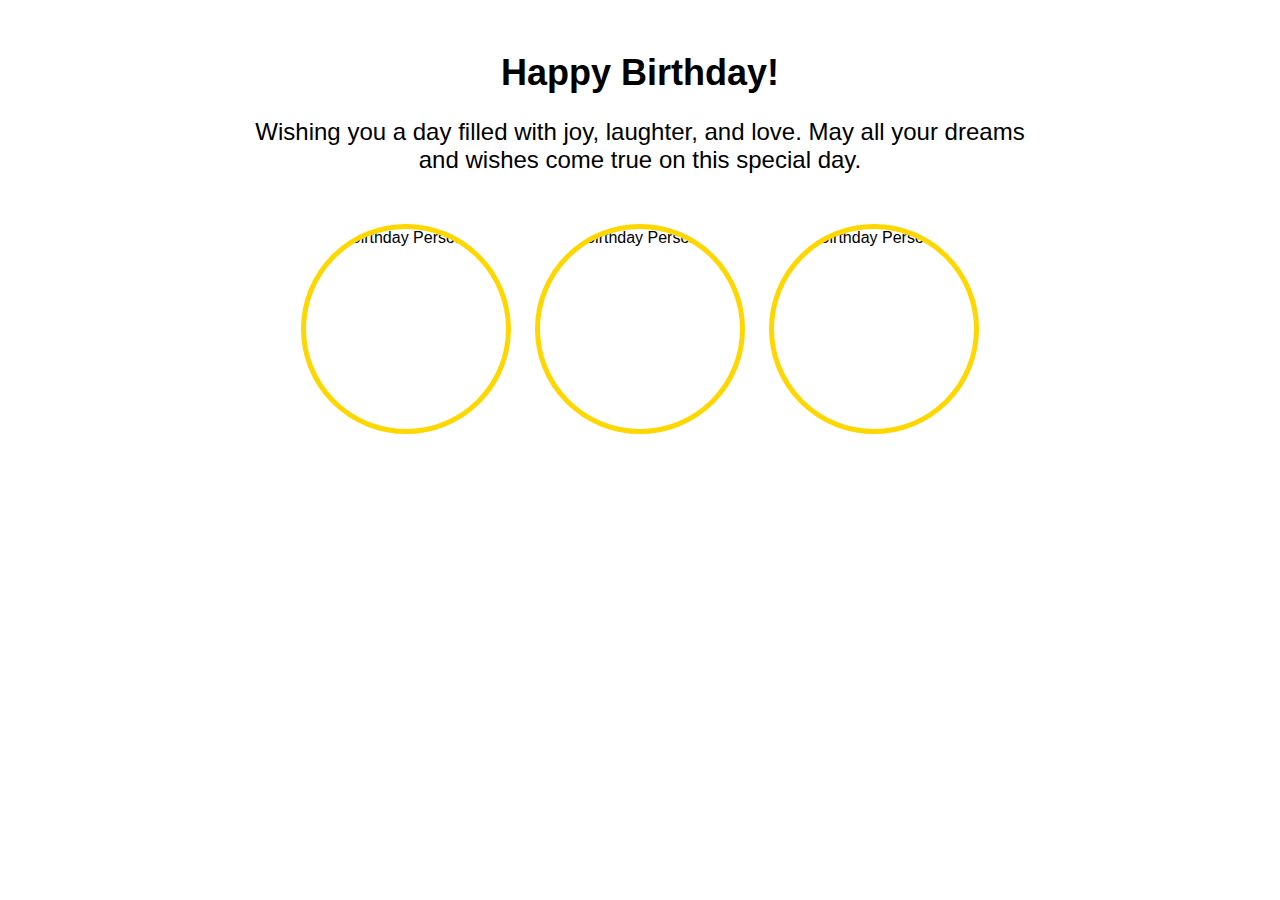
==== commit 04ce94a1: "Update index.html" ====
--- a/index.html
+++ b/index.html
@@ -3,322 +3,58 @@
 <head>
     <meta charset="UTF-8">
     <meta name="viewport" content="width=device-width, initial-scale=1.0">
-    <meta name="description" content="Personal Blog">
-    <meta name="author" content="Aman Kothari">
-    <link rel="icon" href="bitmap.png" type="image/x-icon">
-    <title>My Personal Blog</title>
-
-    <!-- CSS only -->
-<link rel="stylesheet" href="https://stackpath.bootstrapcdn.com/bootstrap/4.5.0/css/bootstrap.min.css" 
-integrity="sha384-9aIt2nRpC12Uk9gS9baDl411NQApFmC26EwAOH8WgZl5MYYxFfc+NcPb1dKGj7Sk" 
-crossorigin="anonymous">
-
-<link rel="stylesheet" href="https://cdnjs.cloudflare.com/ajax/libs/font-awesome/4.7.0/css/font-awesome.min.css">
-
-<link rel="stylesheet" href="final.css", type="text/css">
-
-<!-- JS, Popper.js, and jQuery -->
-<script src="https://code.jquery.com/jquery-3.5.1.slim.min.js" 
-integrity="sha384-DfXdz2htPH0lsSSs5nCTpuj/zy4C+OGpamoFVy38MVBnE+IbbVYUew+OrCXaRkfj" 
-crossorigin="anonymous"></script>
-<script src="https://cdn.jsdelivr.net/npm/popper.js@1.16.0/dist/umd/popper.min.js" 
-integrity="sha384-Q6E9RHvbIyZFJoft+2mJbHaEWldlvI9IOYy5n3zV9zzTtmI3UksdQRVvoxMfooAo" 
-crossorigin="anonymous"></script>
-<script src="https://stackpath.bootstrapcdn.com/bootstrap/4.5.0/js/bootstrap.min.js" 
-integrity="sha384-OgVRvuATP1z7JjHLkuOU7Xw704+h835Lr+6QL9UvYjZE3Ipu6Tp75j7Bh/kR0JKI" 
-crossorigin="anonymous"></script>
-
-<!-- Fonts -->
-<link rel="preconnect" href="https://fonts.gstatic.com">
-<link href="https://fonts.googleapis.com/css2?family=Yusei+Magic&display=swap" rel="stylesheet">
-<link rel="stylesheet"
-          href="https://fonts.googleapis.com/css?family=Tangerine">
-<link href="https://fonts.googleapis.com/css2?family=Open+Sans&display=swap" rel="stylesheet">
-
-<!-- Icons -->
-<link rel="stylesheet" href="https://fonts.googleapis.com/icon?family=Material+Icons">
+    <title>Happy Birthday!</title>
+    <style>
+        body {
+            background-color: white;
+            text-align: center;
+            font-family: Arial, sans-serif;
+        }
+        .container {
+            max-width: 800px;
+            margin: 0 auto;
+            padding: 20px;
+        }
+        h1 {
+            font-size: 36px;
+            margin-bottom: 20px;
+        }
+        .birthday-message {
+            font-size: 24px;
+            margin-bottom: 40px;
+        }
+        .picture {
+            display: inline-block;
+            width: 200px;
+            height: 200px;
+            border-radius: 50%;
+            overflow: hidden;
+            margin: 10px;
+            border: 5px solid #FFD700;
+        }
+        img {
+            max-width: 100%;
+            height: auto;
+        }
+    </style>
 </head>
 <body>
-    <nav class="navbar navbar-expand-lg">
-        <a class="navbar-brand" href="#contact-me"><img src="bitmap.png" alt="what" height="40px" width="40px"></a>
-        <div class="collapse navbar-collapse" id="navbarSupportedContent"></div>
-            <ul class="navbar-nav">
-                <li class="nav-item">
-                <a class="nav-link" href="#contact-me">Contact</a>
-                </li>
-                <li class="nav-item">
-                <a class="nav-link" href="#skills">Skills</a>
-                </li>
-                <li class="nav-item">
-                <a class="nav-link" href="#about">About</a>
-                </li>
-            </ul>
+    <div class="container">
+        <h1>Happy Birthday!</h1>
+        <div class="birthday-message">
+            <p>Wishing you a day filled with joy, laughter, and love. May all your dreams and wishes come true on this special day.</p>
         </div>
-    </nav>
-    <div class="icon-bar">
-        <a href="https://www.facebook.com/aman.kothari.5/" class="facebook" target="_blank">
-            <i class="fa fa-facebook fa-lg" style="color:#4267B2"></i></a> 
-        <a href="https://twitter.com/amankothari0402" class="twitter" target="_blank">
-            <i class="fa fa-twitter fa-lg" style="color:#1DA1F2"></i></a> 
-        <!-- <a href="#" class="google"><i class="fa fa-google fa-l"></i></a>  -->
-        <a href="https://www.linkedin.com/in/amank04/" class="linkedin" target="_blank">
-            <i class="fa fa-linkedin fa-lg" style="color:#0072b1"></i></a>
-        <!-- <a href="#" class="youtube"><i class="fa fa-youtube fa-l"></i></a>  -->
-        <a href="https://github.com/lordaman" class="github" target="_blank">
-            <i class="fa fa-github fa-lg" style="color:#33A1DE"></i></a>
-    </div>
-    <section id="introduction justify-div" style="padding: 0 !important;">
-        <div class="introduction-div">
-            <div class="row">
-            <div class="column center">
-                <img src="self.jpeg"  class="rounded-circle" alt="Cinque Terre"
-                style="border: 0px solid pink; box-shadow: 1px 1px 10px 10px grey;" />
+        <div class="pictures">
+            <div class="picture">
+                <img src="image1.jpg" alt="Birthday Person 1">
             </div>
-            <div class="top column">
-                <h1>hi there!👋</h1>
-                <h3>I'm Aman! Nice to meet you.</h3>
+            <div class="picture">
+                <img src="image2.jpg" alt="Birthday Person 2">
             </div>
+            <div class="picture">
+                <img src="image3.jpg" alt="Birthday Person 3">
             </div>
         </div>
-    </section>
-
-    <!-- Section: About-->
-    <section id="about">
-          <h2 class="pink-heading">About me</h2>
-          <div class="row" style="padding: 5%;">
-            <div class="incol" style="flex: 30%; padding: 2%;">
-              <h3>Education</h3>
-              <p style="text-align: center;">I'm a third year undergraduate student at Virginia Polytechnic Institute and State University, 
-                  Blacksburg pursuing Bachelor's in Computer Science (Honors, GPA: 3.97). Dean's List nominee throughout
-                college.</p>
-            </div>
-
-            <div class="incol" style="flex: 30%; padding: 2%;">
-              <h3>Organizations</h3>
-              <p style="text-align: center;">Data Analysis Co-lead on Martian Sub-Surface Analysis Team, Spring 2020</p>
-              <p>Current member of Student Developer CLub at Virginia Tech, Phi Singma Pi National Honor Fraternity,
-                  Machine Learning and AI Club at Virginia Tech.
-              </p>
-            </div>
-
-            <div class="incol" style="flex: 30%; padding: 2%;">
-              <h3>Interests</h3>
-              <p style="text-align: center;">
-                Primary Work Interests revolve around Data Modelling, Data Analysis, Machine Learning, and Computer Vision.
-                I also actively enjoy playing tennis, badminton, and chess. Further, I was a member of a award-winning
-                Bollywood Fusion team my freshman year.
-              </p>
-            </div>
-          </div>
-    </section>
-    <hr>
-    <section id="skills">
-        <div id="main-vis">
-            <svg fill="none" xmlns="http://www.w3.org/2000/svg" viewBox="0 0 973 483">
-               <path d="M268.859 102l7.671 13.288h-15.343L268.859 102z" fill="#72777D"/>
-               <path d="M12.859 221l7.671 13.288H5.187L12.859 221zM89.859 293l7.671 13.288H82.187L89.859 293z" fill="#A2A9B1"/>
-               <path d="M221.859 321l7.671 13.288h-15.343L221.859 321z" fill="#202122"/>
-               <path d="M179.859 227l7.671 13.288h-15.343L179.859 227zM823.324 347.86l7.672 13.288h-15.343l7.671-13.288z" fill="#C8CCD1"/>
-               <path d="M866.879 412.084l7.672 13.288h-15.344l7.672-13.288zM98.859 176l7.671 13.288H91.187L98.859 176z" fill="#A2A9B1"/>
-               <path d="M368.585 339.001l7.672 13.288h-15.343l7.671-13.288zM465.291 302.091l7.672 13.288H457.62l7.671-13.288z" fill="#72777D"/>
-               <path d="M393.685 126.396l7.671 13.288h-15.343l7.672-13.288zM309.528 245.987l7.672 13.288h-15.343l7.671-13.288z" fill="#A2A9B1"/>
-               <path d="M738.859 105l7.671 13.288h-15.343L738.859 105z" fill="#EAECF0"/>
-               <path d="M563.474 413.561l7.671 13.288h-15.343l7.672-13.288z" fill="#C8CCD1"/>
-               <path d="M483.008 395.844l7.672 13.288h-15.343l7.671-13.288z" fill="#A2A9B1"/>
-               <path d="M903.051 82.103l7.672 13.288H895.38l7.671-13.288z" fill="#72777D"/>
-               <path d="M877.952 157.401l7.672 13.288H870.28l7.672-13.288zM576.761 144.113h11.073v11.073h-11.073z" fill="#A2A9B1"/>
-               <path d="M958.811 247.335L952.906 237 947 247.335l5.906 10.335 5.905-10.335z" fill="#C8CCD1"/>
-               <path d="M650.811 383.335L644.906 373 639 383.335l5.906 10.335 5.905-10.335z" fill="#202122"/>
-               <path d="M688.811 185.335L682.906 175 677 185.335l5.906 10.335 5.905-10.335z" fill="#C8CCD1"/>
-               <path d="M27.811 130.335L21.906 120 16 130.335l5.906 10.335 5.905-10.335zM172.811 358.335L166.906 348 161 358.335l5.906 10.335 5.905-10.335z" fill="#202122"/>
-               <path d="M148.811 96.335L142.906 86 137 96.335l5.906 10.335 5.905-10.335z" fill="#72777D"/>
-               <path d="M470.811 154.335L464.906 144 459 154.335l5.906 10.335 5.905-10.335z" fill="#A2A9B1"/>
-               <circle cx="29.846" cy="334.846" r="1.846" fill="#72777D"/>
-               <circle cx="145.846" cy="283.846" r="1.846" fill="#A2A9B1"/>
-               <circle cx="667.192" cy="256.691" r="1.846" fill="#202122"/>
-               <circle cx="574.916" cy="375.543" r="1.846" fill="#EAECF0"/>
-               <circle cx="335.735" cy="171.796" r="1.846" fill="#202122"/>
-               <circle cx="746.181" cy="250.047" r="1.846" fill="#72777D"/>
-               <circle cx="848.055" cy="206.492" r="1.846" fill="#72777D"/>
-               <circle cx="370.431" cy="372.59" r="1.846" fill="#A2A9B1"/>
-               <circle cx="755.04" cy="213.136" r="1.846" fill="#C8CCD1"/>
-               <circle cx="326.876" cy="207.969" r="1.846" fill="#72777D"/>
-               <circle cx="288.489" cy="290.648" r="1.846" fill="#C8CCD1"/>
-               <circle cx="433.179" cy="303.936" r="1.846" fill="#C8CCD1"/>
-               <circle cx="396.268" cy="346.014" r="1.846" fill="#202122"/>
-               <circle cx="301.039" cy="151.865" r="1.846" fill="#A2A9B1"/>
-               <circle cx="777.924" cy="421.312" r="1.846" fill="#202122"/>
-               <circle cx="555.722" cy="348.967" r="1.846" fill="#72777D"/>
-               <circle cx="942.546" cy="300.245" r="1.846" fill="#EAECF0"/>
-               <circle cx="69.846" cy="108.846" r="1.846" fill="#202122"/>
-               <circle cx="73.846" cy="256.846" r="1.846" fill="#72777D"/>
-               <circle cx="752.825" cy="480.369" r="1.846" fill="#EAECF0"/>
-               <circle cx="190.846" cy="260.846" r="1.846" fill="#C8CCD1"/>
-               <circle cx="846.578" cy="413.192" r="1.846" fill="#72777D"/>
-               <circle cx="944.022" cy="133.409" r="1.846" fill="#C8CCD1"/>
-               <circle cx="722.558" cy="324.606" r="1.846" fill="#202122"/>
-               <circle cx="315.803" cy="391.784" r="1.846" fill="#72777D"/>
-               <circle cx="434.656" cy="427.956" r="1.846" fill="#C8CCD1"/>
-               <circle cx="1.846" cy="202.846" r="1.846" fill="#72777D"/>
-               <circle cx="761.684" cy="320.915" r="1.846" fill="#202122"/>
-               <circle cx="724.035" cy="180.655" r="1.846" fill="#202122"/>
-               <circle cx="356.405" cy="265.549" r="1.846" fill="#EAECF0"/>
-               <circle cx="892.347" cy="224.209" r="1.846" fill="#EAECF0"/>
-               <circle cx="109.846" cy="348.846" r="1.846" fill="#EAECF0"/>
-               <circle cx="666.846" cy="134.846" r="1.846" fill="#C8CCD1"/>
-               <circle cx="226.846" cy="384.846" r="1.846" fill="#EAECF0"/>
-               <circle cx="910.064" cy="387.354" r="1.846" fill="#C8CCD1"/>
-               <circle cx="828.861" cy="446.411" r="1.846" fill="#C8CCD1"/>
-               <circle cx="866.51" cy="479.631" r="1.846" fill="#EAECF0"/>
-               <circle cx="968.383" cy="299.507" r="1.846" fill="#C8CCD1"/>
-               <circle cx="539.482" cy="464.128" r="1.846" fill="#EAECF0"/>
-               <circle cx="91.846" cy="143.846" r="1.846" fill="#EAECF0"/>
-               <circle cx="765.375" cy="287.696" r="1.846" fill="#A2A9B1"/>
-               <circle cx="228.846" cy="202.846" r="1.846" fill="#202122"/>
-               <circle cx="791.212" cy="370.375" r="1.846" fill="#72777D"/>
-               <circle cx="797.856" cy="221.256" r="1.846" fill="#72777D"/>
-               <circle cx="684.846" cy="432.846" r="1.846" fill="#202122"/>
-               <circle cx="166.846" cy="171.846" r="1.846" fill="#C8CCD1"/>
-               <circle cx="625.853" cy="311.318" r="1.846" fill="#202122"/>
-               <circle cx="569.748" cy="226.424" r="1.846" fill="#202122"/>
-               <circle cx="786.846" cy="126.846" r="1.846" fill="#C8CCD1"/>
-               <circle cx="844.363" cy="120.121" r="1.846" fill="#EAECF0"/>
-               <circle cx="281.846" cy="338.632" r="1.846" fill="#A2A9B1"/>
-               <circle cx="938.855" cy="229.377" r="1.846" fill="#72777D"/>
-               <circle cx="614.846" cy="460.846" r="1.846" fill="#202122"/>
-               <circle cx="970.598" cy="462.652" r="1.846" fill="#EAECF0"/>
-               <circle cx="484.116" cy="206.492" r="1.846" fill="#C8CCD1"/>
-               <circle cx="627.329" cy="207.969" r="1.846" fill="#A2A9B1"/>
-               <circle cx="522.503" cy="272.931" r="1.846" fill="#72777D"/>
-               <circle cx="431.703" cy="247.832" r="1.846" fill="#72777D"/>
-               <!-- <path d="M809.593 77.138c3.739-.53 6.605-3.727 6.605-7.586 0-2.358-1.064-4.45-2.733-5.864l-3.872 3.86v9.59zm-2.172 0v-9.59l-3.871-3.874a7.632 7.632 0 00-2.733 5.863c0 3.874 2.866 7.071 6.604 7.601zm7.772-14.26a9.347 9.347 0 012.763 6.659c0 2.504-.99 4.89-2.763 6.659a9.402 9.402 0 01-6.678 2.755 9.44 9.44 0 01-6.679-2.755 9.371 9.371 0 01-2.777-6.66c0-2.518.989-4.89 2.763-6.658.147-.147.31-.295.472-.442l-2.157-2.15c-.162.146-.31.294-.473.441a12.216 12.216 0 00-2.674 3.963 12.367 12.367 0 00-.99 4.847c0 1.68.325 3.314.99 4.847a12.693 12.693 0 002.674 3.963 12.255 12.255 0 003.975 2.666c1.537.648 3.177.987 4.861.987 1.684 0 3.324-.324 4.861-.987a12.74 12.74 0 003.975-2.666 12.217 12.217 0 002.674-3.963c.65-1.532.99-3.168.99-4.847 0-1.68-.325-3.315-.99-4.847a12.692 12.692 0 00-2.674-3.963c-.148-.147-.311-.294-.473-.442l-2.143 2.151c.163.133.311.28.473.442zM808.5 57a3.892 3.892 0 013.901 3.89c0 2.15-1.744 3.888-3.901 3.888a3.892 3.892 0 01-3.901-3.889c0-2.15 1.744-3.889 3.901-3.889z" fill="#000"/> -->
-               <circle id="project1" class="project-circle wp20-fill-color-11" cx="506.096" cy="198.9" r="11" fill="#000" 
-               onmouseover="mouseOver(1)" onmouseout="mouseOut(1)" data-toggle="popover" 
-               title="Python" data-content="Certified training with Matplotlib, Pandas, and tensor-flow. 
-               Experience with Flask, and Numpy."data-placement="bottom" />
-               <circle id="project2" class="project-circle wp20-fill-color-1" cx="464.922" cy="356.349" r="11" fill="#000"
-               onmouseover="mouseOver(2)" onmouseout="mouseOut(2)" data-toggle="popover" 
-               title="Java" data-content="4+ years of Java and associated API's."data-placement="bottom"/>
-               <circle id="project3" class="project-circle wp20-fill-color-2" cx="386.228" cy="278.228" r="11" fill="#000"
-               onmouseover="mouseOver(3)" onmouseout="mouseOut(3)" data-toggle="popover" 
-               title="C | C++" data-content="4+ years with C | C++. Built a MIPS assembler for class 
-               only using standard C libraries."data-placement="bottom"/>
-               <circle id="project4" class="project-circle wp20-fill-color-3" cx="555.722" cy="268.502" r="11" fill="#000"
-               onmouseover="mouseOver(4)" onmouseout="mouseOut(4)" data-toggle="popover" 
-               title="OpenCV" data-content="Member of Computer Vision sub-team at Robogrinder. OpenCV to 
-               filter and identify objects."data-placement="bottom"/>
-               <circle id="project5" class="project-circle wp20-fill-color-4" cx="822.217" cy="241.188" r="11" fill="#000"
-               onmouseover="mouseOver(5)" onmouseout="mouseOut(5)" data-toggle="popover" 
-               title="Project Management" data-content="Succesfully deployed GUI to control and view
-               all Rasberry Pi's in the MSAT project in the capacity of the data-team sublead. Gained
-                experience in man management and keeping deadlines."data-placement="bottom"/>
-               <circle id="project6" class="project-circle wp20-fill-color-5" cx="202.228" cy="159.228" r="11" fill="#000"
-               onmouseover="mouseOver(6)" onmouseout="mouseOut(6)" data-toggle="popover" 
-               title="Computationl Modelling" data-content="Scored straight A's in two extensive
-               Computational Modelling courses with projects ranging from modelling insect dynamic data
-               to blurring, de-blurring, and compressing images."data-placement="bottom"/>
-               <circle id="project7" class="project-circle wp20-fill-color-6" cx="859.866" cy="306.151" r="11" fill="#000"
-               onmouseover="mouseOver(7)" onmouseout="mouseOut(7)" data-toggle="popover" 
-               title="Machine Learning" data-content="Enrolled in the Machine Learning capstone in school and
-                learning how to model from the ground-up."data-placement="bottom"/>
-               <circle id="project8" class="project-circle wp20-fill-color-7" cx="680.228" cy="307.228" r="11" fill="#000"
-               onmouseover="mouseOver(8)" onmouseout="mouseOut(8)" data-toggle="popover" 
-               title="HTML5 | CSS" data-content="I built this website!"data-placement="bottom"/>
-               <circle id="project9" class="project-circle wp20-fill-color-8" cx="750.578" cy="372.226" r="11" fill="#000"
-               onmouseover="mouseOver(9)" onmouseout="mouseOut(9)" data-toggle="popover" 
-               title="Dance" data-content="Member and choreographer at award-winning fusion dance team Junoon
-                at Virginia Tech."data-placement="bottom"/>
-               <circle id="project10" class="project-circle wp20-fill-color-9" cx="410.295" cy="200.587" r="11" fill="#000"
-               onmouseover="mouseOver(10)" onmouseout="mouseOut(10)" data-toggle="popover" 
-               title="MATLAB" data-content="Computational Data Modelling training. Algorithms: Least-Squares,
-               LU factorization, 4th-order Runga-Kutta among others."data-placement="bottom"/>
-               <circle id="project11" class="project-circle wp20-fill-color-10" cx="636.228" cy="237.228" r="11" fill="#000"
-               onmouseover="mouseOver(11)" onmouseout="mouseOut(11)" data-toggle="popover" 
-               title="Mathematical Aptitude" data-content="Trained in Single and multivariable calculus,
-                Linear algebra, Differential Equations, and Cryptography."data-placement="bottom"/>
-               <circle id="project12" class="project-circle wp20-fill-color-11" cx="938.786" cy="345.276" r="11" fill="#000"
-               onmouseover="mouseOver(12)" onmouseout="mouseOut(12)" data-toggle="popover" 
-               title="Bilingual" data-content="Fluent in English and Hindi. Working on French."data-placement="bottom"/>
-               <circle id="project13" class="project-circle wp20-fill-color-1" cx="260.228" cy="254.228" r="11" fill="#000"
-               onmouseover="mouseOver(13)" onmouseout="mouseOut(13)" data-toggle="popover" 
-               title="Cloud Computing" data-content="Striving hard to learn and implement cloud computing 
-               skills."data-placement="bottom"/>
-           </svg>
-       </div>
-       <script>
-        function mouseOver(num) {
-            var finalstr = new String("#project").concat(num.toString());
-            $(finalstr).popover('show');
-            $(finalstr).css('animation', 'none');
-        }
-        function mouseOut(num) {
-            var finalstr = new String("#project").concat(num.toString());
-            $(finalstr).popover('hide');
-        }
-    </script>
-    </section>
-     <hr>
-    <section id="chess">
-            <h2 style="text-align: center; color: gray;">
-                Take a break, solve this chess puzzle...
-            </h2>
-            <div class="row" style="padding: 5% 2% 5% 2%;">
-            <div class="center" style="flex: 40% !important;">
-            <iframe src="https://www.chess.com/daily_puzzle" id = "chess-iframe"
-                style="display: block;border: 2px solid gray; border-radius: 10px;"></iframe>
-            </div>
-            <div style=" padding: 2%; margin: 0 auto;">
-                        <br> <br>
-                        <p class="blockquote" >I like the moment when I break 
-                            a man's ego</p>
-                        <small class="author">-Bobby Fischer</small>
-                        <br><br>
-                        <p class="blockquote">Help your pieces so they can help you</p>
-                        <small class="author">-Paul Morphy</small>
-                        <br><br>
-            </div>
-        </div>
-    </section>
-    <hr>
-    <section id="contact-me">
-        <h2 class="pink-heading">
-            Contact Me
-        </h2>
-        <!-- <p style="text-align: center;">Send me a message</p> -->
-
-            <form action="mailto:amankothari042000@gmail.com" method="post" enctype="text/plain" 
-                style="text-align: center;">
-                <p>Name:</p>
-                <input type="text" name="name" style="text-align: center;"><br> <br>
-                <p>Comment:</p>
-                <input type="text" name="comment" size="40" style="text-align: center;"><br><br>
-                <input type="submit" value="Send" class="form-submit-button" 
-                    style="background-color: lightblue;">
-                <input type="reset" value="Reset" class="form-submit-button"
-                    style="background-color: lightblue;">
-                </form>
-        
-      </section>
-      
-      <footer id="dfoot">
-          <p style="margin: 0 auto; text-align: center; font-size: 15px;">
-              coded with ❤️  by Aman Kothari
-          </p>
-      </footer>
-
-      <footer id="hfoot">
-        <div class="row" style="text-align: center; padding: 0 20% 0 20%;">
-            <div style="flex: 20%;"><a href="https://www.facebook.com/aman.kothari.5/" class="facebook" target="_blank">
-                <i class="fa fa-facebook fa-lg" style="color:#4267B2"></i></a></div>
-            <div style="flex: 20%;"><a href="https://twitter.com/amankothari0402" class="twitter" target="_blank">
-                <i class="fa fa-twitter fa-lg" style="color:#1DA1F2"></i></a></div>
-            <div style="flex: 20%;"><a href="https://www.linkedin.com/in/amank04/" class="linkedin" target="_blank">
-                <i class="fa fa-linkedin fa-lg" style="color:#0072b1"></i></a></div>
-            <div style="flex: 20%;"><a href="https://github.com/lordaman" class="github" target="_blank">
-                <i class="fa fa-github fa-lg" style="color:#33A1DE"></i></a></div>
-        </div>
-    </footer>
-
-
+    </div>
 </body>
-</html>+</html>
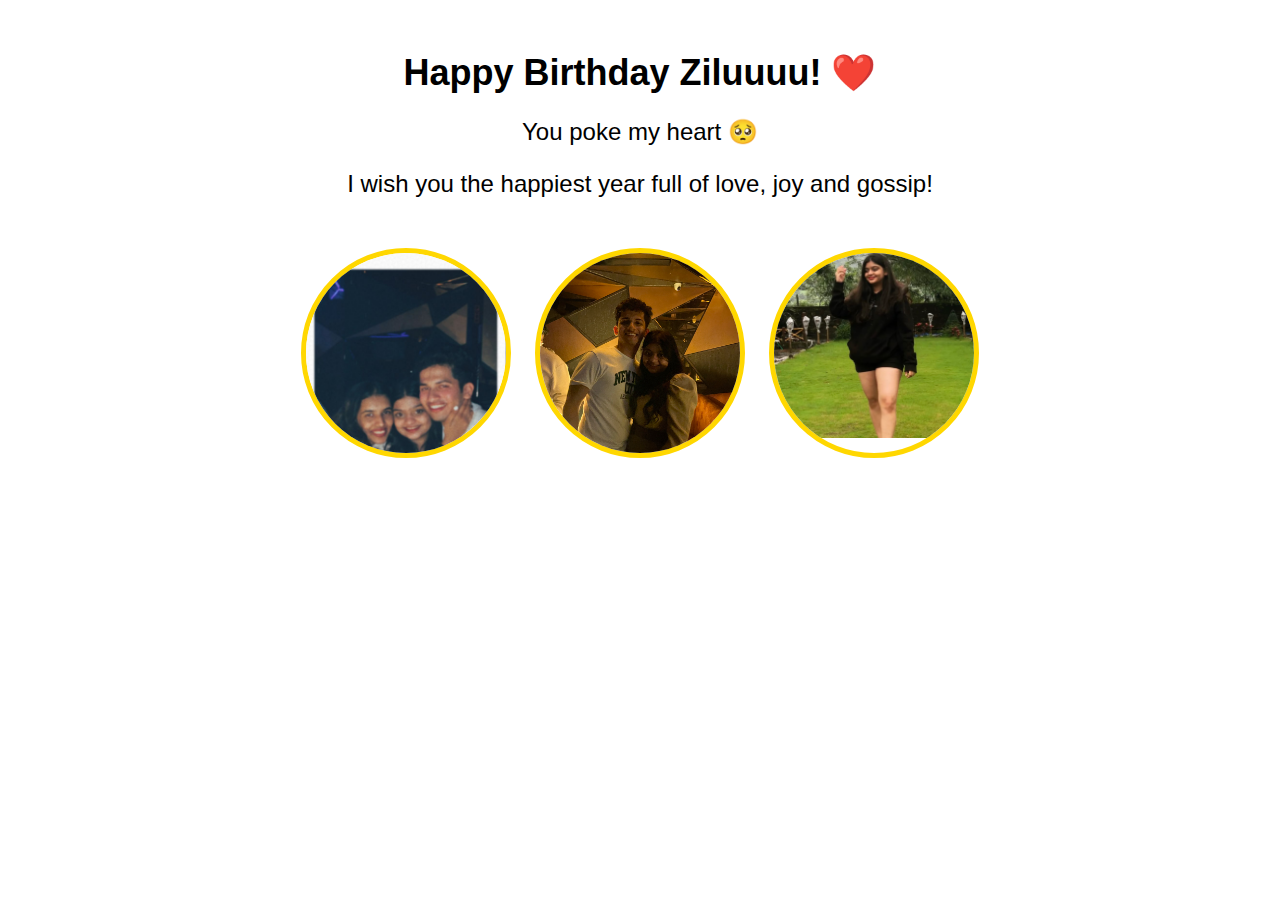
==== commit 22291cd7: "Update index.html" ====
--- a/index.html
+++ b/index.html
@@ -3,7 +3,7 @@
 <head>
     <meta charset="UTF-8">
     <meta name="viewport" content="width=device-width, initial-scale=1.0">
-    <title>Happy Birthday!</title>
+    <title>Happy Birthday Ziluuu! ❤️</title>
     <style>
         body {
             background-color: white;
@@ -40,19 +40,20 @@
 </head>
 <body>
     <div class="container">
-        <h1>Happy Birthday!</h1>
+        <h1>Happy Birthday Ziluuuu! ❤️</h1>
         <div class="birthday-message">
-            <p>Wishing you a day filled with joy, laughter, and love. May all your dreams and wishes come true on this special day.</p>
+            <p>You poke my heart 🥺</p>
+            <p>I wish you the happiest year full of love, joy and gossip!</p>
         </div>
         <div class="pictures">
             <div class="picture">
                 <img src="image1.jpg" alt="Birthday Person 1">
             </div>
             <div class="picture">
-                <img src="image2.jpg" alt="Birthday Person 2">
+                <img src="image2.JPEG" alt="Birthday Person 2">
             </div>
             <div class="picture">
-                <img src="image3.jpg" alt="Birthday Person 3">
+                <img src="image3.jpeg" alt="Birthday Person 3">
             </div>
         </div>
     </div>
